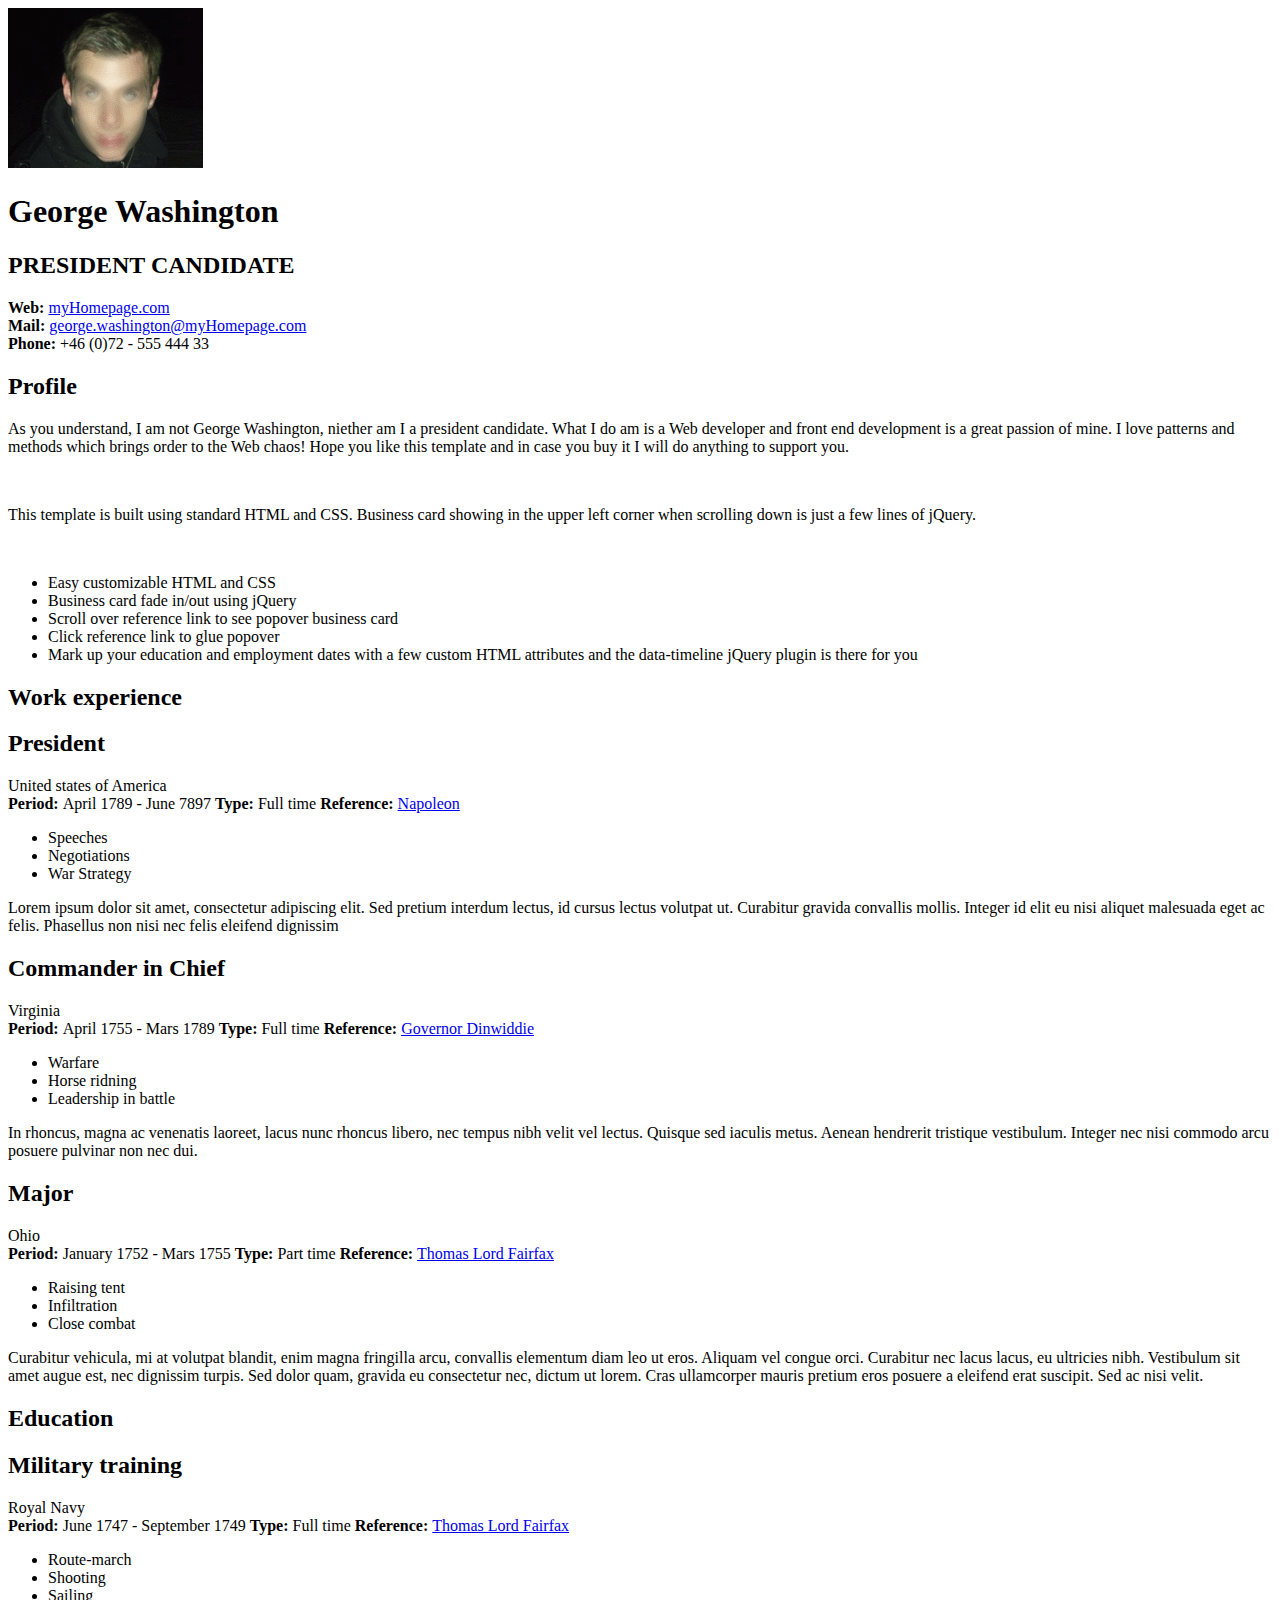
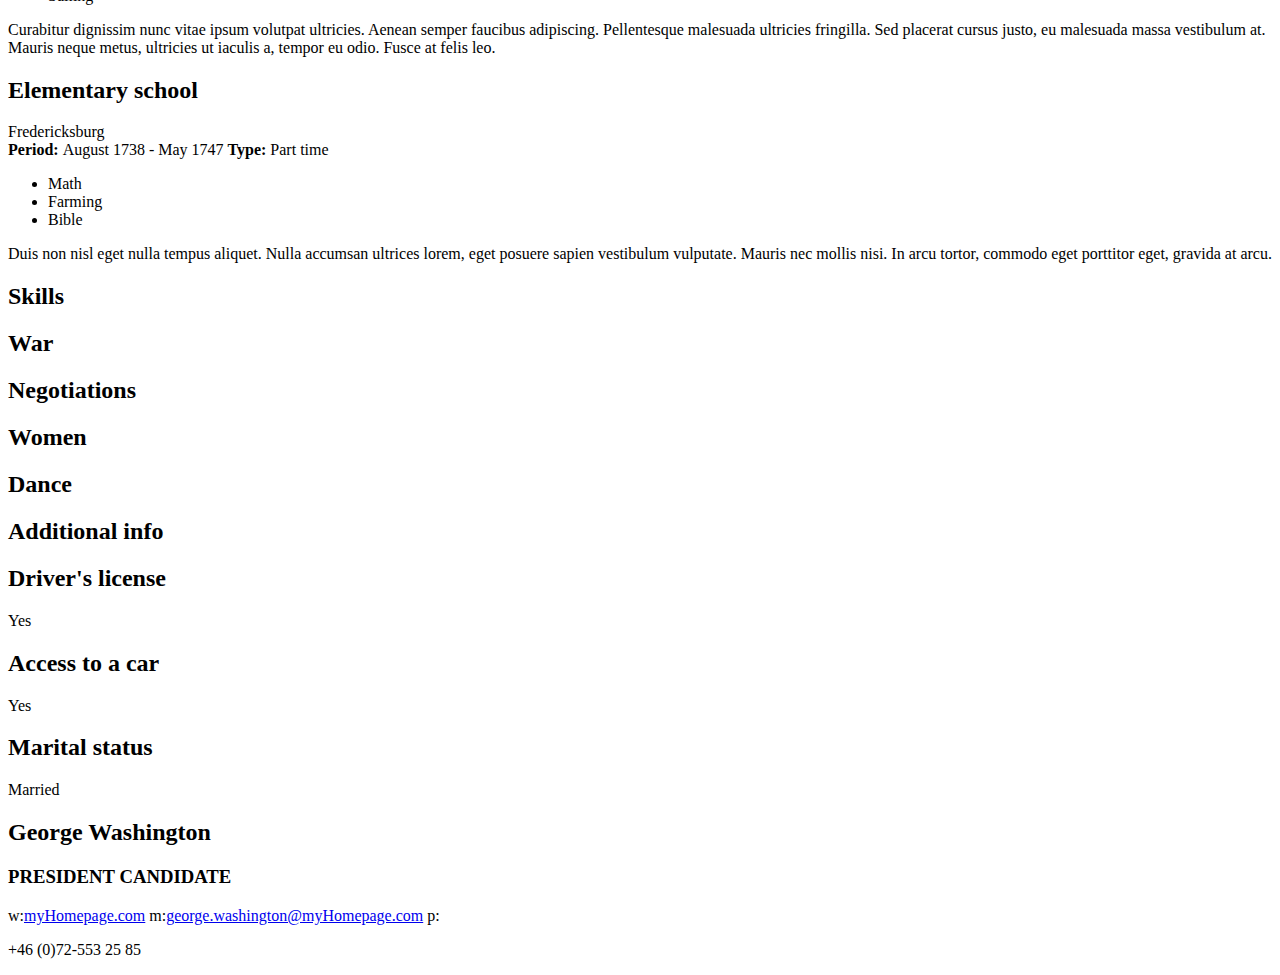
==== index.html @ 6af4f943 "css and html validation changes" ====
﻿<!DOCTYPE html>

<html lang="en" xmlns="http://www.w3.org/1999/xhtml">
<head>
    <!-- Meta Data ===================================================================================-->
	<!-- =============================================================================================-->
    <meta charset="utf-8" />
    <meta name="viewport" content="width=device-width" /> 
	<!-- Stylesheets =================================================================================-->
	<!-- =============================================================================================-->
	<link href="assets/external/tobPlugins/tobtimelineJS/css/style.css" rel="stylesheet" />    
	<link href="assets/css/Styles.css" rel="stylesheet" title="app" />
    <link href="assets/css/print-styles.css" rel="stylesheet" type="text/css" media="print">
    <link href="assets/external/tobPlugins/tobPopoverJS/css/styles.css" rel="stylesheet" />
    <link rel="stylesheet" media="screen" type="text/css" href="assets/external/colorpicker/css/colorpicker.css" />
    <!-- Page title ==================================================================================-->
	<!-- =============================================================================================-->
    <title>George Washington - Curicum Vitale</title>
</head>
<body>

        <!--Container for all content-->
        <div class="container">

            <!--Colored top border-->
            <div class="topBorder appBgColor lightStripes"></div>

            <!--Header-->
            <div class="header clearfix">
                <div class="portraitContainer">
                    <!--Portrait goes here-->
                    <!--Replace portrait.png in assets/img/ with your own image-->
                    <img src="assets/img/portrait.png" alt="Portrait" />
                </div>

                <!--Personal info-->
                <!--Fill in your own personal info-->
                <div class="personalInfoContainer">
                    <div>
<!--Name-->             <h1>George Washington</h1>
<!--Title-->            <h2>PRESIDENT CANDIDATE</h2>
                    </div>
                    <div>
                        <div class="contactItem">
<!--Web page-->			<strong>Web: </strong><a href="#">myHomepage.com</a>
				        </div>
				        <div class="contactItem">
<!--Mail-->				<strong>Mail: </strong><a href="mailto:george.washington@myHomepage.com">george.washington@myHomepage.com</a>
				        </div>
				        <div class="contactItem">
<!--Phone-->			<strong>Phone: </strong><span>+46 (0)72 - 555 444 33</span>
				        </div>
                    </div>
                </div>
            </div>

            <!--Main body-->
            <!--Here goes the rest of the document such as profile, education, employments, skills and additional info-->
            <div class="mainBody">

                <!--Profile section-->
                <div class="section">
                    <div class="sectionHeader appBgColor"><h2>Profile</h2></div>
                    <div class="sectionBody">                        
<!--Intro text-->       <p>As you understand, I am not George Washington, niether am I a president candidate. What I do am is a Web developer and front end development is a great passion of mine. I love patterns and methods which brings order to the Web chaos! Hope you like this template and in case you buy it I will do anything to support you.</p><br />
                        <p>This template is built using standard HTML and CSS. Business card showing in the upper left corner when scrolling down is just a few lines of jQuery. </p><br />
                        <ul>
                            <li>Easy customizable HTML and CSS</li>
                            <li>Business card fade in/out using jQuery</li>
                            <li>Scroll over reference link to see popover business card</li>
                            <li> Click reference link to glue popover</li>
                            <li>Mark up your education and employment dates with a few custom HTML attributes and the data-timeline jQuery plugin is there for you</li>
                        </ul>
                    </div>
                </div>

                <!--Work experience section-->
                <div class="section">
                    <div class="sectionHeader appBgColor"><h2>Work experience</h2></div>
                    <div class="sectionBody">

                        <!--Item for work experience and education-->
                        <!--Add data-timeline attributes if you want to use the data-timeline-->
                        <div class="sectionItem" data-timeline="Work2" data-timeline-start-date="1789;4"  data-timeline-end-date="1797;6">
                            <div class="itemHeader clearfix">
                                <div>
<!--Title-->                        <h2 class="appFontColor">President</h2>
<!--Company/education-->            <span>United states of America</span>
                                </div>
                                <div>
<!--Period-->                       <span><b>Period: </b>April 1789 - June 7897</span>
<!--Type-->                         <span><b>Type: </b>Full time</span>
                                    <!--The id you're giving the <a> tag is the same id you have to referenceif you want to use the popover-plugin in Main.js. Read more in the documentation-->
<!--Reference-->                    <span><b>Reference: </b><a href="#" id="Napoleon">Napoleon</a></span>
                                </div>
                            </div>
                            <div class="itemBody clearfix"> 
                                <!--List of employment/education main point. Just remove the ul and li tags if you don't want this-->                       
<!--Main points-->              <ul>
                                    <li>Speeches</li>
                                    <li>Negotiations</li>
                                    <li>War Strategy</li>
                                </ul>
                                <div>
<!--Job/Education description-->    <p>Lorem ipsum dolor sit amet, consectetur adipiscing elit. Sed pretium interdum lectus, id cursus lectus volutpat ut. Curabitur gravida convallis mollis. Integer id elit eu nisi aliquet malesuada eget ac felis. Phasellus non nisi nec felis eleifend dignissim</p>                        
                                </div>
                            </div>
                        </div>

                        <!--Another work experience item, just append more like this to fullfill your resumé-->
                        <div class="sectionItem"  data-timeline="Work1" data-timeline-start-date="1755;4" data-timeline-end-date="1789;3">
                            <div class="itemHeader clearfix">
                                <div>
                                    <h2 class="appFontColor">Commander in Chief</h2>
                                    <span>Virginia</span>
                                </div>
                                <div>
                                    <span><b>Period: </b>April 1755 - Mars 1789</span>
                                    <span><b>Type: </b>Full time</span>
                                    <span><b>Reference: </b><a href="#" id="Governor_Dinwiddie">Governor Dinwiddie</a></span>                                                      
                                </div>
                            </div>
                            <div class="itemBody clearfix">                        
                                <ul>
                                    <li>Warfare</li>
                                    <li>Horse ridning</li>
                                    <li>Leadership in battle</li>
                                </ul>
                                <div>
                                    <p>In rhoncus, magna ac venenatis laoreet, lacus nunc rhoncus libero, nec tempus nibh velit vel lectus. Quisque sed iaculis metus. Aenean hendrerit tristique vestibulum. Integer nec nisi commodo arcu posuere pulvinar non nec dui.</p>                        
                                </div>
                            </div>
                        </div>
                        <div class="sectionItem"  data-timeline="Commander-in-chief" data-timeline-start-date="1752;1" data-timeline-end-date="1755;3">
                            <div class="itemHeader clearfix">
                                <div>
                                    <h2 class="appFontColor">Major</h2>
                                    <span>Ohio</span>
                                </div>
                                <div class="clearfix">
                                    <span><b>Period: </b>January 1752 - Mars 1755</span>
                                    <span><b>Type: </b>Part time</span>
                                    <span><b>Reference: </b><a href="#" id="lord_fairfax">Thomas Lord Fairfax</a></span>
                                </div>
                            </div>
                            <div class="itemBody clearfix">                        
                                <ul>
                                    <li>Raising tent</li>
                                    <li>Infiltration</li>
                                    <li>Close combat</li>
                                </ul>
                                <div>
                                    <p>Curabitur vehicula, mi at volutpat blandit, enim magna fringilla arcu, convallis elementum diam leo ut eros. Aliquam vel congue orci. Curabitur nec lacus lacus, eu ultricies nibh. Vestibulum sit amet augue est, nec dignissim turpis. Sed dolor quam, gravida eu consectetur nec, dictum ut lorem. Cras ullamcorper mauris pretium eros posuere a eleifend erat suscipit. Sed ac nisi velit.</p>                        
                                </div>
                            </div>
                        </div>
                    </div>
                </div>

                <!--Education section-->
                <!--These items is just the same as the ones under work experience section-->
                <div class="section">
                    <div class="sectionHeader appBgColor"><h2>Education</h2></div>
                    <div class="sectionBody">
                        <div class="sectionItem"  data-timeline="Education2" data-timeline-start-date="1747;6" data-timeline-end-date="1749;9">
                            <div class="itemHeader clearfix">
                                <div>
                                    <h2 class="appFontColor">Military training</h2>
                                    <span>Royal Navy</span>
                                </div>
                                <div>
                                    <span><b>Period: </b>June 1747 - September 1749</span>
                                    <span><b>Type: </b>Full time</span>
                                    <span><b>Reference: </b><a href="#" id="lord_fairfax2">Thomas Lord Fairfax</a></span>
                                </div>
                            </div>
                            <div class="itemBody clearfix">                        
                                <ul>
                                    <li>Route-march</li>
                                    <li>Shooting</li>
                                    <li>Sailing</li>
                                </ul>
                                <div>
                                    <p>Curabitur dignissim nunc vitae ipsum volutpat ultricies. Aenean semper faucibus adipiscing. Pellentesque malesuada ultricies fringilla. Sed placerat cursus justo, eu malesuada massa vestibulum at. Mauris neque metus, ultricies ut iaculis a, tempor eu odio. Fusce at felis leo.</p>                        
                                </div>
                            </div>
                        </div>
                        <div class="sectionItem" data-timeline="Education1" data-timeline-start-date="1738;8" data-timeline-end-date="1747;5">
                            <div class="itemHeader clearfix">
                                <div>
                                    <h2 class="appFontColor">Elementary school</h2>
                                    <span>Fredericksburg</span>
                                </div>
                                <div>
                                    <span><b>Period: </b>August 1738 - May 1747</span>
                                    <span><b>Type: </b>Part time</span>
                                
                                </div>
                            </div>
                            <div class="itemBody clearfix">                        
                                <ul>
                                    <li>Math</li>
                                    <li>Farming</li>
                                    <li>Bible</li>
                                </ul>
                                <div>
                                    <p>Duis non nisl eget nulla tempus aliquet. Nulla accumsan ultrices lorem, eget posuere sapien vestibulum vulputate. Mauris nec mollis nisi. In arcu tortor, commodo eget porttitor eget, gravida at arcu.</p>                        
                                </div>
                            </div>
                        </div>
                    </div>
                </div>

                <!--Skills section-->
                <div class="section">
                    <div class="sectionHeader appBgColor"><h2>Skills</h2></div>
                    <div class="sectionBody">

                        <!--A skill. Just add additional div tags with class=skill of your own choise.-->
                        <!--Replace the class of the innermost div tag with a class mathing your own skill. Steps of 10 are available for the skill class-->
                        <div class="skill">
<!--Skill-->                <h2>War</h2>
<!--Rating-->               <div class="skillRatingBox"><div class="skillLevel10 appBgColor"></div></div>
                        </div>                    
                        <div class="skill">
                            <h2>Negotiations</h2>
                            <div class="skillRatingBox"><div class="skillLevel40 appBgColor"></div></div>
                        </div>
                        <div class="skill">
                            <h2>Women</h2>                    
                            <div class="skillRatingBox"><div class="skillLevel100 appBgColor"></div></div>
                        </div>            
                        <div class="skill">
                            <h2>Dance</h2>        
                            <div class="skillRatingBox"><div class="skillLevel80 appBgColor"></div></div>
                        </div>
                    
                    </div>
                </div>

                <!--Additional info section-->
                <div class="section">
                    <div class="sectionHeader appBgColor"><h2>Additional info</h2></div>
                    <div class="sectionBody">
                        <!--Just add whatever you feel the world should know-->
                        <div class="addInfo">
<!--Info / Question-->      <h2>Driver's license</h2>
<!--Answear-->              <div class="addAnswear appBgColor">Yes</div>
                        </div>
                        <div class="addInfo">
                            <h2>Access to a car</h2>
                            <div class="addAnswear appBgColor">Yes</div>
                        </div>
                        <div class="addInfo">
                            <h2>Marital status</h2>
                            <div class="addAnswear appBgColor">Married</div>
                        </div>
                    </div>
                </div>
                <div class="section"></div>
            </div>
        </div>
        
                        <!--The business card. Add the same info here as in the header -->
                        <!--This is optional, but if you remove it, also remove it in Main.js. See documentation for further info-->
                        <div class=" no-print">
                            <div class="businessCard appBorderColor no-print" id="businessCard">
<!--Name-->     		        <h2>George Washington</h2>
<!--Title-->    		        <h3>PRESIDENT CANDIDATE</h3>
                		        <div class="delimiter"></div>
<!--Web page-->                 <span>w:<a href="#">myHomepage.com</a></span>
<!--Mail-->                    	<span>m:<a href="mailto:george.washington@myHomepage.com">george.washington@myHomepage.com</a></span>
<!--Phone-->			        <span>p:</span><p>+46 (0)72-553 25 85</p>
					        </div>
                        </div>
				
		                <!--Markup for the data-timeline. If you change this, them data-timeline plugin might stop working-->
                        <!--This is optional, but if you remove it, also remove it in Main.js. See documentation for further info-->
				        <div class="timeline"><div class="startStop"><div class="line"></div><div class="timeMarker appBgColor"></div></div></div>

                        <div class="colorPicker" title="Change application color"></div>
				
    
        <!-- Scripts ========================================================================================-->
        <script src="assets/external/jQuery/js/jquery-1.8.2.min.js" type="text/javascript"></script>
        <script src="assets/external/tobPlugins/tobtimelineJS/js/tobtimelineJS.js" type="text/javascript"></script>
        <script src="assets/external/tobPlugins/tobPopoverJS/js/tobPopoverJS.js" type="text/javascript"></script>
        <script src="assets/external/colorpicker/js/colorpicker.js" type="text/javascript"></script>
        <script src="assets/js/main.js" type="text/javascript"></script>
    </body>
</html>
---- assets/css/print-styles.css ----
/* Core & reset
======================================================*/
body{
    background-color: #222;
    font-family: Calibri;
    color: #333;
    letter-spacing: 2px;
    padding-top: 0px;
}

ul {
    margin: 0;
    padding: 0 0 0 20px;
}

h1, h2 {
    margin: 0;
    padding: 0;
}

h1 {
    font-size: 34px;
}

h2 {
    font-size: 22px;
}

p {
    text-align: justify;
    margin: 0;
}

a {
  color: #0088cc;
  text-decoration: none;

}
a:hover {
  color: #005580;
  text-decoration: underline;
}

.appBgColor {
    background-color: #0099CC;
}

.appFontColor {
    color: #0099CC;
}

.clearfix:after {
    content: "";
    display: table;
    clear: both;
}

.container {
    margin-left: auto;
    margin-right: auto;
    width: 780px;
}

.topBorder {
    display: none;
}

/* Application specific
======================================================*/

/* Top section. Header, personal info
======================================================*/
.header {
    background-color: #f1f1f1;
    padding: 20px;
}

.portraitContainer {
    float: left;
    border: 0px solid red;
    padding: 10px;
    background-color: #fcfcfc;
    border: 1px solid #e1e1e1;
}

    .portraitContainer img {
        display: block;
    }

.personalInfoContainer {
    float: left;
    border: 0px solid red;
    width: 580px;
    margin-left: 30px;
}

    .personalInfoContainer > div:nth-child(1) {
        border-bottom: none;
    }

    .personalInfoContainer > div:nth-child(2) {
        float: right;
        margin-top: 13px;
    }

.contactItem {
    padding: 4px;
}

/* Main body
======================================================*/

.mainBody {
    background-image: url('../img/shadow.png');
    background-repeat: repeat-x;
    width: 100%;
    background-color: #ffffff;
    border-top: none;
}

.section {
    padding: 20px 40px 0px 40px;
}

.sectionHeader {
	width: 100%;
	position: relative;
	left: 0px;
	background-image: URL('../img/headerEdge.png');
	background-repeat: no-repeat;
	padding: 0px 0px 0px 10px;
    border-bottom-right-radius: 0px;
    border-bottom: 1px solid #e1e1e1;
}

    .sectionHeader h2 {
        color: #ffffff;
        line-height: 40px;
    }

.sectionBody {
    width: 100%;
    margin-top: 20px;    
}

.sectionItem {
    margin: 40px 0px 0px 0px;
}

/* Item header, top info */
.itemHeader {
    width: 100%;    
}

    .itemHeader > div {
        padding: 0px 20px 0px 20px;
    }

    .itemHeader > div:nth-child(1) {
        float: left;
    }

    .itemHeader > div:nth-child(2) {
        padding: 10px;
        float: right;
    }

        .itemHeader > div:nth-child(2) span {
            display: block;
        }

/* Item body, content */
.itemBody {
    padding: 10px 20px 10px 20px;
}

    .itemBody div {
        display: block;
        float: right;
        max-width: 500px;
    }

    .itemBody ul {
        float: left;
        display: block;
    }

    .itemBody p {
        display: block;
        margin-left: 15px;
    }
---- assets/external/tobPlugins/tobPopoverJS/css/styles.css ----
.tobPopover {
    background-color: #f1f1f1;
    border-width: 1px;
    border-top-width: 6px;
    border-style: solid;
    position: absolute;
    display: none;
    margin-left: 10px;
    padding: 10px;
    width: 250px;
}

.tobPopover h2{
	font-size: 20px;
	margin: 5px 0px 0px 5px;
	line-height: 18px;
    display: block;
}

.tobPopover h3{
	font-size: 12px;
	margin: 4px 0px 0px 5px;
	display: block;
	line-height: 10px;
    display: inline-block;
}

.tobPopover span{
	font-size: 14px;
	margin-left: 5px;
	line-height: 20px;
    display: block;
    clear: left;
}

    .tobPopover span p {
        font-size: 14px;
	    margin-left: 5px;
        clear: none;
        display: inline;
    }

.tobPopover a{
	font-size: 14px;
	margin-left: 5px;
}

.tobPopover .delimiter{
	width: 100%;
	border-bottom: 1px solid #ffffff;
	border-top: 1px solid #e1e1e1;
	margin: 10px 0px 10px 0px
}
    .tobPopover .arrow {
        width: 0; 
	    height: 0; 
	    border-top: 10px solid transparent;
	    border-bottom: 10px solid transparent;	
	    border-right-width: 10px;
        border-right-style: solid;
        position: absolute;
        top: 50%;
        right: 100%;
        margin-top: -10px;
    }
---- assets/external/colorpicker/css/colorpicker.css ----
.colorpicker {
	width: 356px;
	height: 176px;
	overflow: hidden;
	position: absolute;
	background: url(../images/colorpicker_background.png);
	font-family: Arial, Helvetica, sans-serif;
	display: none;
}
.colorpicker_color {
	width: 150px;
	height: 150px;
	left: 14px;
	top: 13px;
	position: absolute;
	background: #f00;
	overflow: hidden;
	cursor: crosshair;
}
.colorpicker_color div {
	position: absolute;
	top: 0;
	left: 0;
	width: 150px;
	height: 150px;
	background: url(../images/colorpicker_overlay.png);
}
.colorpicker_color div div {
	position: absolute;
	top: 0;
	left: 0;
	width: 11px;
	height: 11px;
	overflow: hidden;
	background: url(../images/colorpicker_select.gif);
	margin: -5px 0 0 -5px;
}
.colorpicker_hue {
	position: absolute;
	top: 13px;
	left: 171px;
	width: 35px;
	height: 150px;
	cursor: n-resize;
}
.colorpicker_hue div {
	position: absolute;
	width: 35px;
	height: 9px;
	overflow: hidden;
	background: url(../images/colorpicker_indic.gif) left top;
	margin: -4px 0 0 0;
	left: 0px;
}
.colorpicker_new_color {
	position: absolute;
	width: 60px;
	height: 30px;
	left: 213px;
	top: 13px;
	background: #f00;
}
.colorpicker_current_color {
	position: absolute;
	width: 60px;
	height: 30px;
	left: 283px;
	top: 13px;
	background: #f00;
}
.colorpicker input {
	background-color: transparent;
	border: 1px solid transparent;
	position: absolute;
	font-size: 10px;
	font-family: Arial, Helvetica, sans-serif;
	color: #898989;
	top: 4px;
	right: 11px;
	text-align: right;
	margin: 0;
	padding: 0;
	height: 11px;
}
.colorpicker_hex {
	position: absolute;
	width: 72px;
	height: 22px;
	background: url(../images/colorpicker_hex.png) top;
	left: 212px;
	top: 142px;
}
.colorpicker_hex input {
	right: 6px;
}
.colorpicker_field {
	height: 22px;
	width: 62px;
	background-position: top;
	position: absolute;
}
.colorpicker_field span {
	position: absolute;
	width: 12px;
	height: 22px;
	overflow: hidden;
	top: 0;
	right: 0;
	cursor: n-resize;
}
.colorpicker_rgb_r {
	background-image: url(../images/colorpicker_rgb_r.png);
	top: 52px;
	left: 212px;
}
.colorpicker_rgb_g {
	background-image: url(../images/colorpicker_rgb_g.png);
	top: 82px;
	left: 212px;
}
.colorpicker_rgb_b {
	background-image: url(../images/colorpicker_rgb_b.png);
	top: 112px;
	left: 212px;
}
.colorpicker_hsb_h {
	background-image: url(../images/colorpicker_hsb_h.png);
	top: 52px;
	left: 282px;
}
.colorpicker_hsb_s {
	background-image: url(../images/colorpicker_hsb_s.png);
	top: 82px;
	left: 282px;
}
.colorpicker_hsb_b {
	background-image: url(../images/colorpicker_hsb_b.png);
	top: 112px;
	left: 282px;
}
.colorpicker_submit {
	position: absolute;
	width: 22px;
	height: 22px;
	background: url(../images/colorpicker_submit.png) top;
	left: 322px;
	top: 142px;
	overflow: hidden;
}
.colorpicker_focus {
	background-position: center;
}
.colorpicker_hex.colorpicker_focus {
	background-position: bottom;
}
.colorpicker_submit.colorpicker_focus {
	background-position: bottom;
}
.colorpicker_slider {
	background-position: bottom;
}
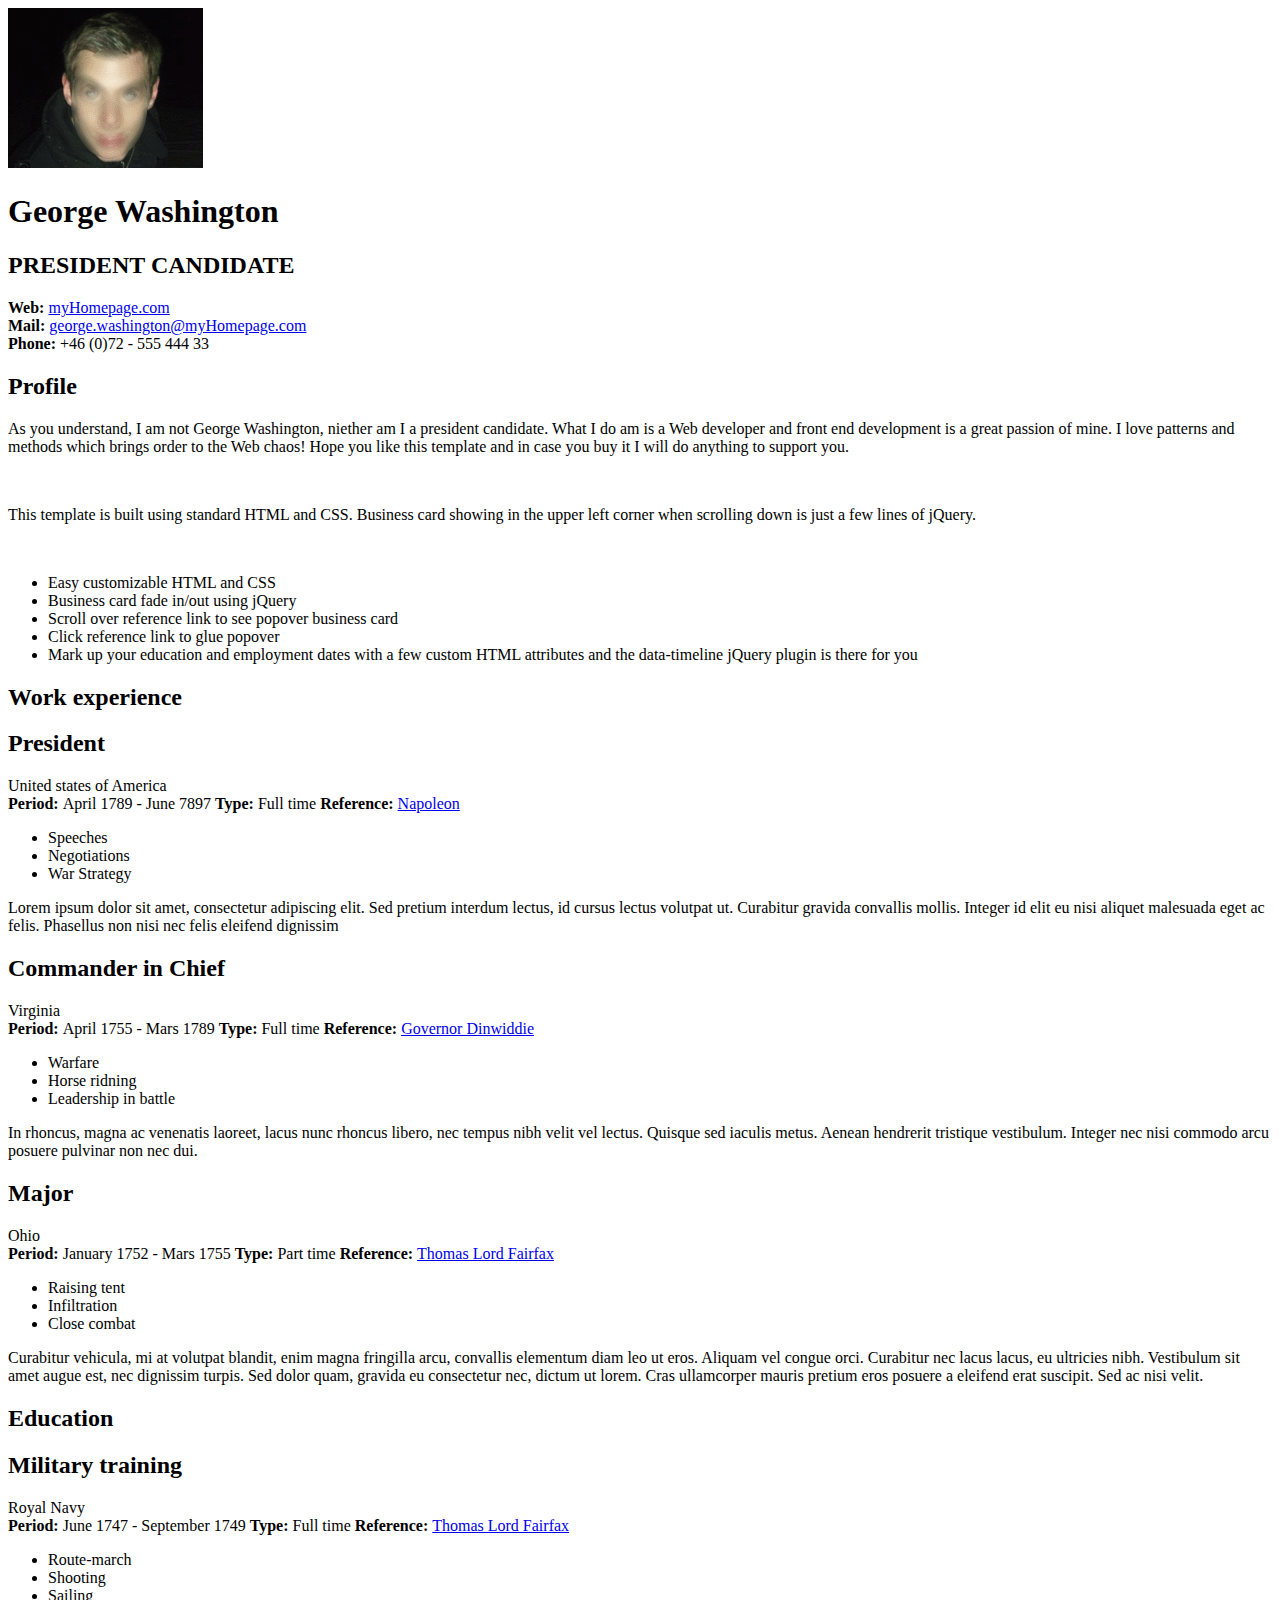
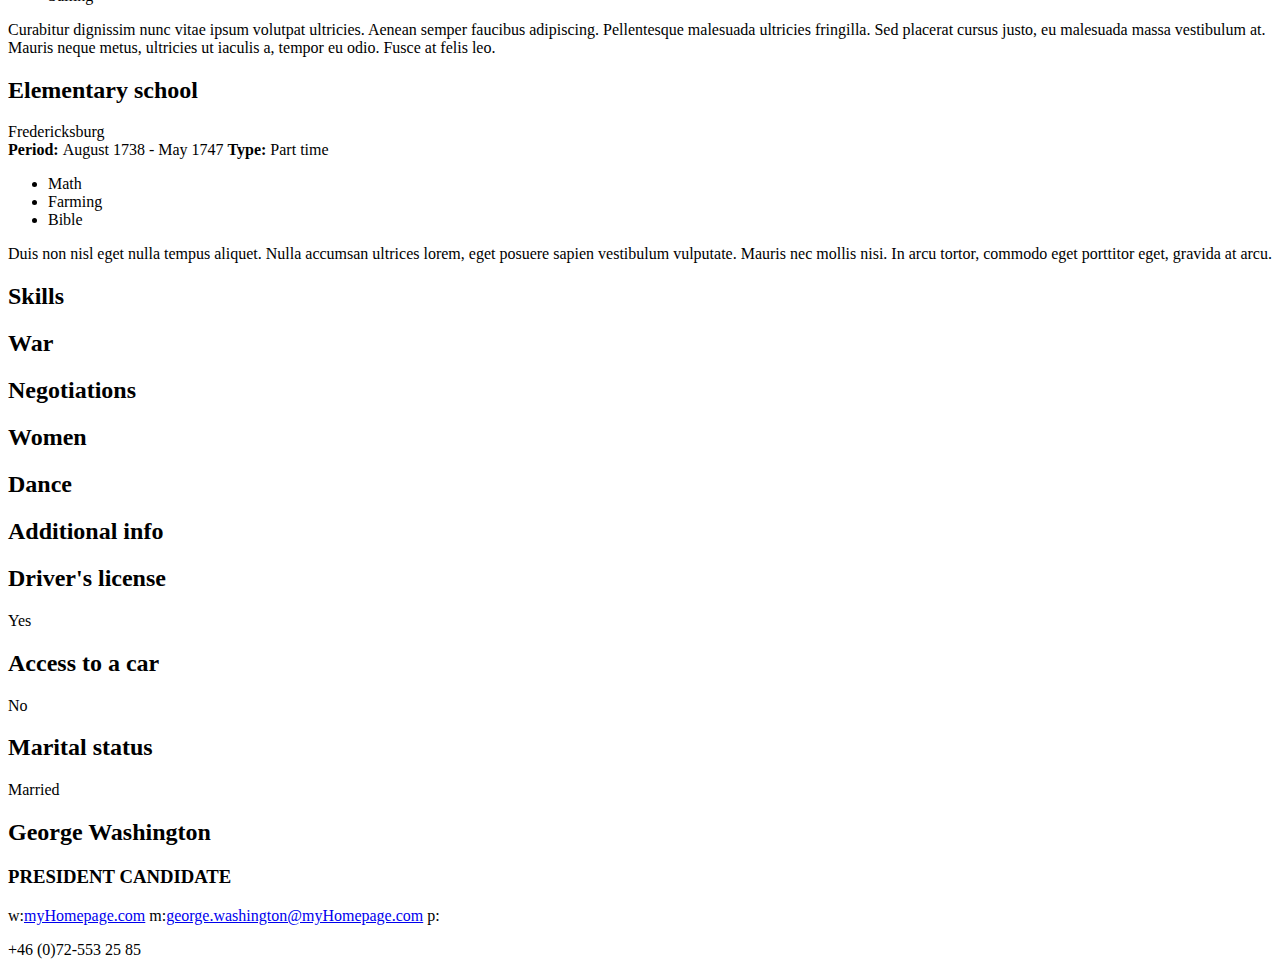
==== commit c20b629c: "minor changes" ====
--- a/index.html
+++ b/index.html
@@ -249,7 +249,7 @@
                         </div>
                         <div class="addInfo">
                             <h2>Access to a car</h2>
-                            <div class="addAnswear appBgColor">Yes</div>
+                            <div class="addAnswear appBgColor">No</div>
                         </div>
                         <div class="addInfo">
                             <h2>Marital status</h2>
@@ -277,7 +277,9 @@
 		                <!--Markup for the data-timeline. If you change this, them data-timeline plugin might stop working-->
                         <!--This is optional, but if you remove it, also remove it in Main.js. See documentation for further info-->
 				        <div class="timeline"><div class="startStop"><div class="line"></div><div class="timeMarker appBgColor"></div></div></div>
-
+                        
+                        <!--This should not be here in production envoirement-->
+                        <!--This is for test purpose to allow you to change application color in the browser-->
                         <div class="colorPicker" title="Change application color"></div>
 				
     
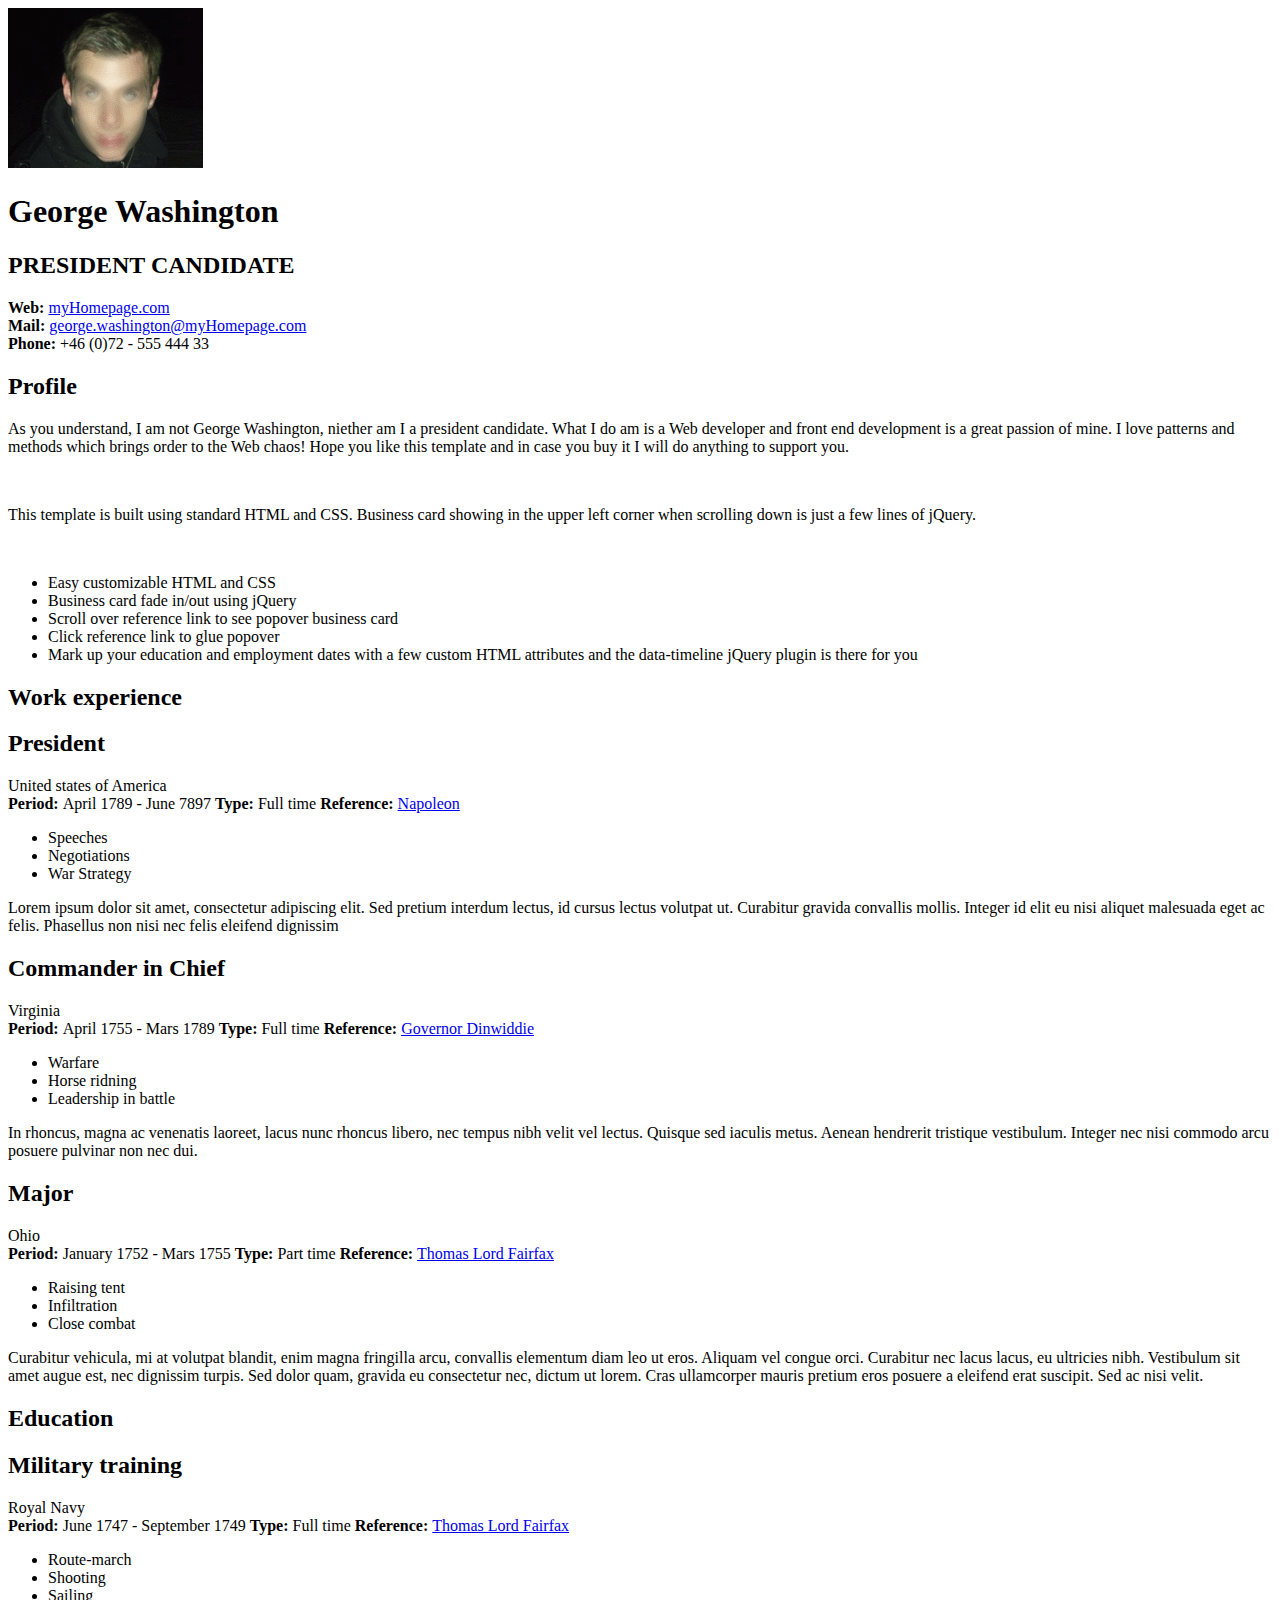
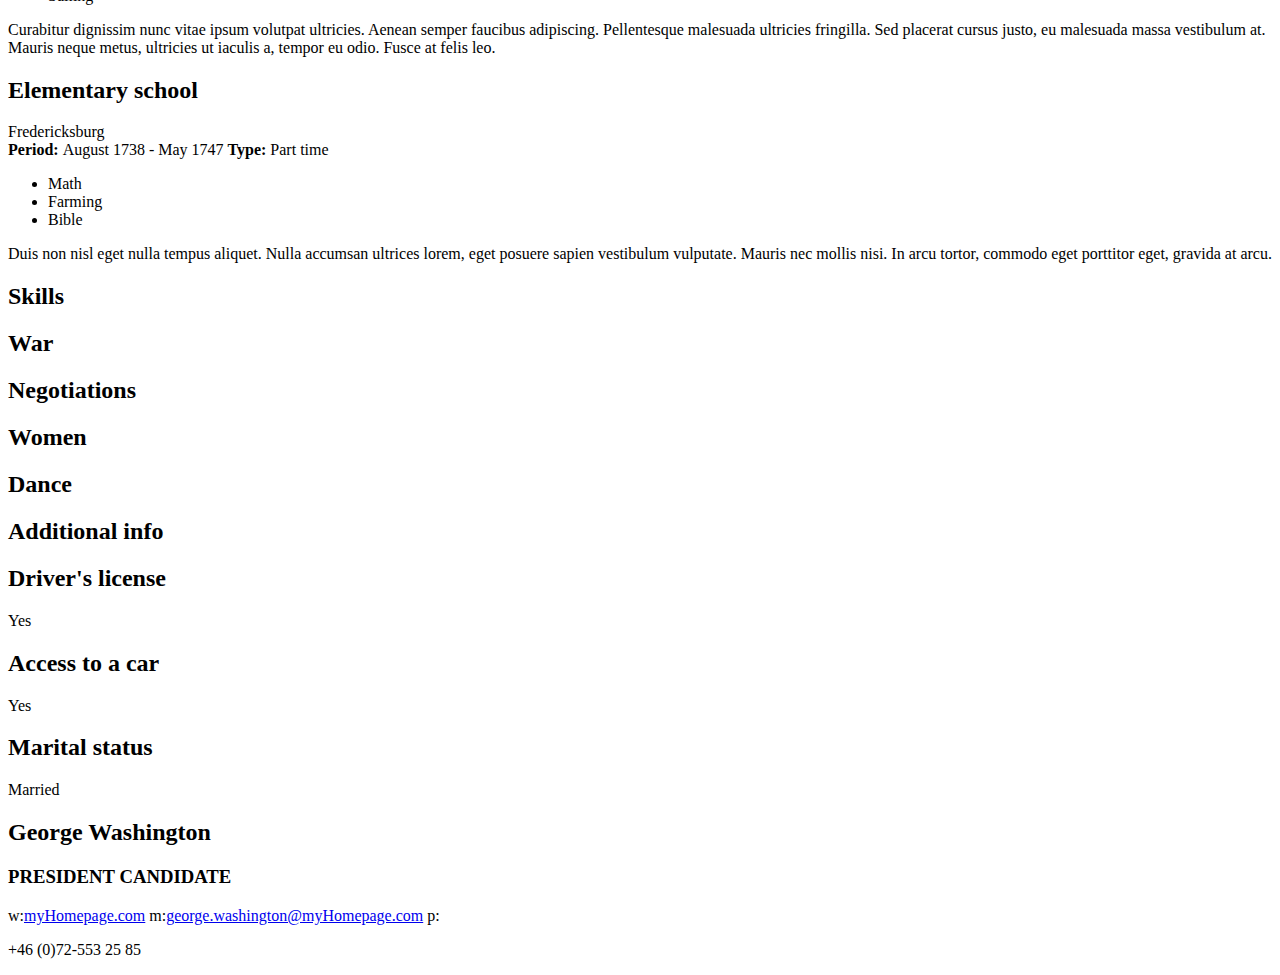
==== commit 237fd208: "commit" ====
--- a/index.html
+++ b/index.html
@@ -83,11 +83,11 @@
                         <!--Add data-timeline attributes if you want to use the data-timeline-->
                         <div class="sectionItem" data-timeline="Work2" data-timeline-start-date="1789;4"  data-timeline-end-date="1797;6">
                             <div class="itemHeader clearfix">
-                                <div>
+                                <div class="itemTitle">
 <!--Title-->                        <h2 class="appFontColor">President</h2>
 <!--Company/education-->            <span>United states of America</span>
                                 </div>
-                                <div>
+                                <div class="itemInfo">
 <!--Period-->                       <span><b>Period: </b>April 1789 - June 7897</span>
 <!--Type-->                         <span><b>Type: </b>Full time</span>
                                     <!--The id you're giving the <a> tag is the same id you have to referenceif you want to use the popover-plugin in Main.js. Read more in the documentation-->
@@ -110,11 +110,11 @@
                         <!--Another work experience item, just append more like this to fullfill your resumé-->
                         <div class="sectionItem"  data-timeline="Work1" data-timeline-start-date="1755;4" data-timeline-end-date="1789;3">
                             <div class="itemHeader clearfix">
-                                <div>
+                                <div class="itemTitle">
                                     <h2 class="appFontColor">Commander in Chief</h2>
                                     <span>Virginia</span>
                                 </div>
-                                <div>
+                                <div class="itemInfo">
                                     <span><b>Period: </b>April 1755 - Mars 1789</span>
                                     <span><b>Type: </b>Full time</span>
                                     <span><b>Reference: </b><a href="#" id="Governor_Dinwiddie">Governor Dinwiddie</a></span>                                                      
@@ -133,11 +133,11 @@
                         </div>
                         <div class="sectionItem"  data-timeline="Commander-in-chief" data-timeline-start-date="1752;1" data-timeline-end-date="1755;3">
                             <div class="itemHeader clearfix">
-                                <div>
+                                <div class="itemTitle">
                                     <h2 class="appFontColor">Major</h2>
                                     <span>Ohio</span>
                                 </div>
-                                <div class="clearfix">
+                                <div class="itemInfo">
                                     <span><b>Period: </b>January 1752 - Mars 1755</span>
                                     <span><b>Type: </b>Part time</span>
                                     <span><b>Reference: </b><a href="#" id="lord_fairfax">Thomas Lord Fairfax</a></span>
@@ -164,11 +164,11 @@
                     <div class="sectionBody">
                         <div class="sectionItem"  data-timeline="Education2" data-timeline-start-date="1747;6" data-timeline-end-date="1749;9">
                             <div class="itemHeader clearfix">
-                                <div>
+                                <div class="itemTitle">
                                     <h2 class="appFontColor">Military training</h2>
                                     <span>Royal Navy</span>
                                 </div>
-                                <div>
+                                <div class="itemInfo">
                                     <span><b>Period: </b>June 1747 - September 1749</span>
                                     <span><b>Type: </b>Full time</span>
                                     <span><b>Reference: </b><a href="#" id="lord_fairfax2">Thomas Lord Fairfax</a></span>
@@ -187,11 +187,11 @@
                         </div>
                         <div class="sectionItem" data-timeline="Education1" data-timeline-start-date="1738;8" data-timeline-end-date="1747;5">
                             <div class="itemHeader clearfix">
-                                <div>
+                                <div class="itemTitle">
                                     <h2 class="appFontColor">Elementary school</h2>
                                     <span>Fredericksburg</span>
                                 </div>
-                                <div>
+                                <div class="itemInfo">
                                     <span><b>Period: </b>August 1738 - May 1747</span>
                                     <span><b>Type: </b>Part time</span>
                                 
@@ -249,7 +249,7 @@
                         </div>
                         <div class="addInfo">
                             <h2>Access to a car</h2>
-                            <div class="addAnswear appBgColor">No</div>
+                            <div class="addAnswear appBgColor">Yes</div>
                         </div>
                         <div class="addInfo">
                             <h2>Marital status</h2>
@@ -277,9 +277,7 @@
 		                <!--Markup for the data-timeline. If you change this, them data-timeline plugin might stop working-->
                         <!--This is optional, but if you remove it, also remove it in Main.js. See documentation for further info-->
 				        <div class="timeline"><div class="startStop"><div class="line"></div><div class="timeMarker appBgColor"></div></div></div>
-                        
-                        <!--This should not be here in production envoirement-->
-                        <!--This is for test purpose to allow you to change application color in the browser-->
+
                         <div class="colorPicker" title="Change application color"></div>
 				
     
--- a/assets/external/tobPlugins/tobPopoverJS/css/styles.css
+++ b/assets/external/tobPlugins/tobPopoverJS/css/styles.css
@@ -46,7 +46,6 @@
 }
 
 .tobPopover .delimiter{
-	width: 100%;
 	border-bottom: 1px solid #ffffff;
 	border-top: 1px solid #e1e1e1;
 	margin: 10px 0px 10px 0px
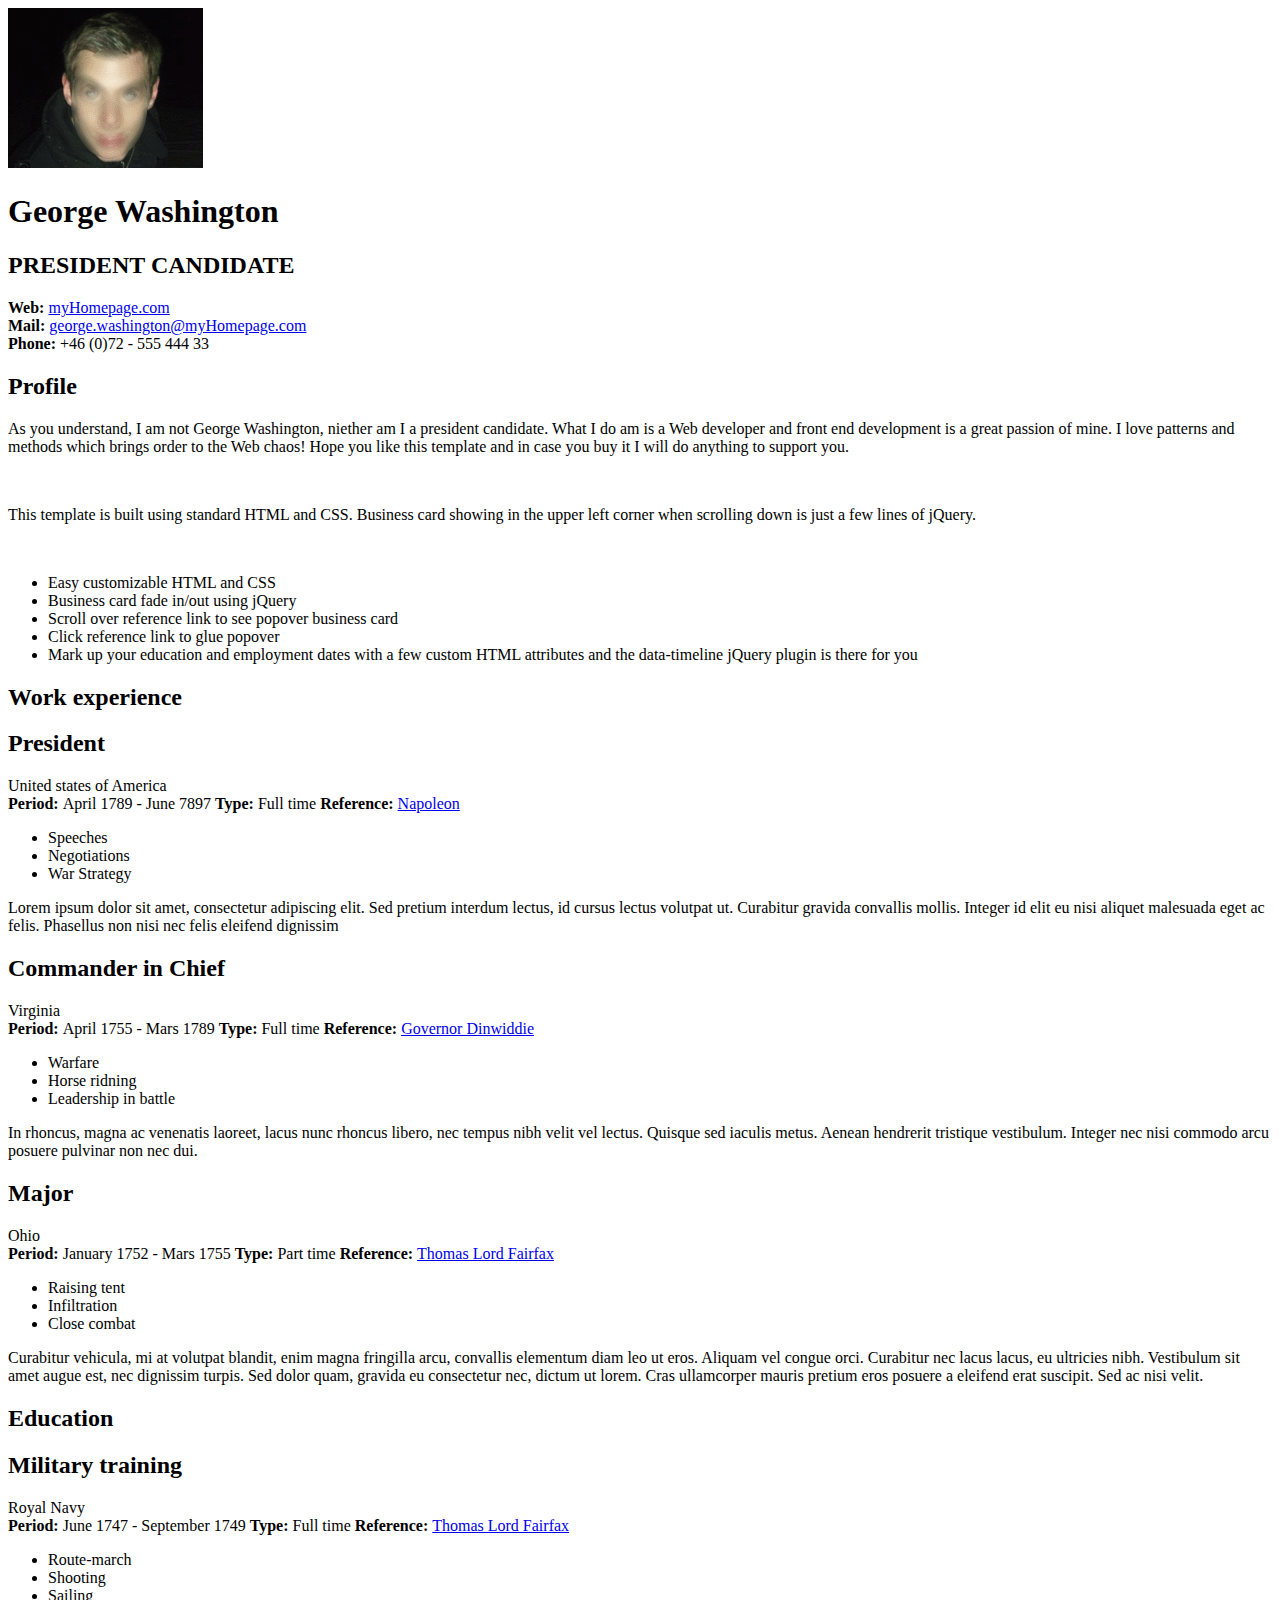
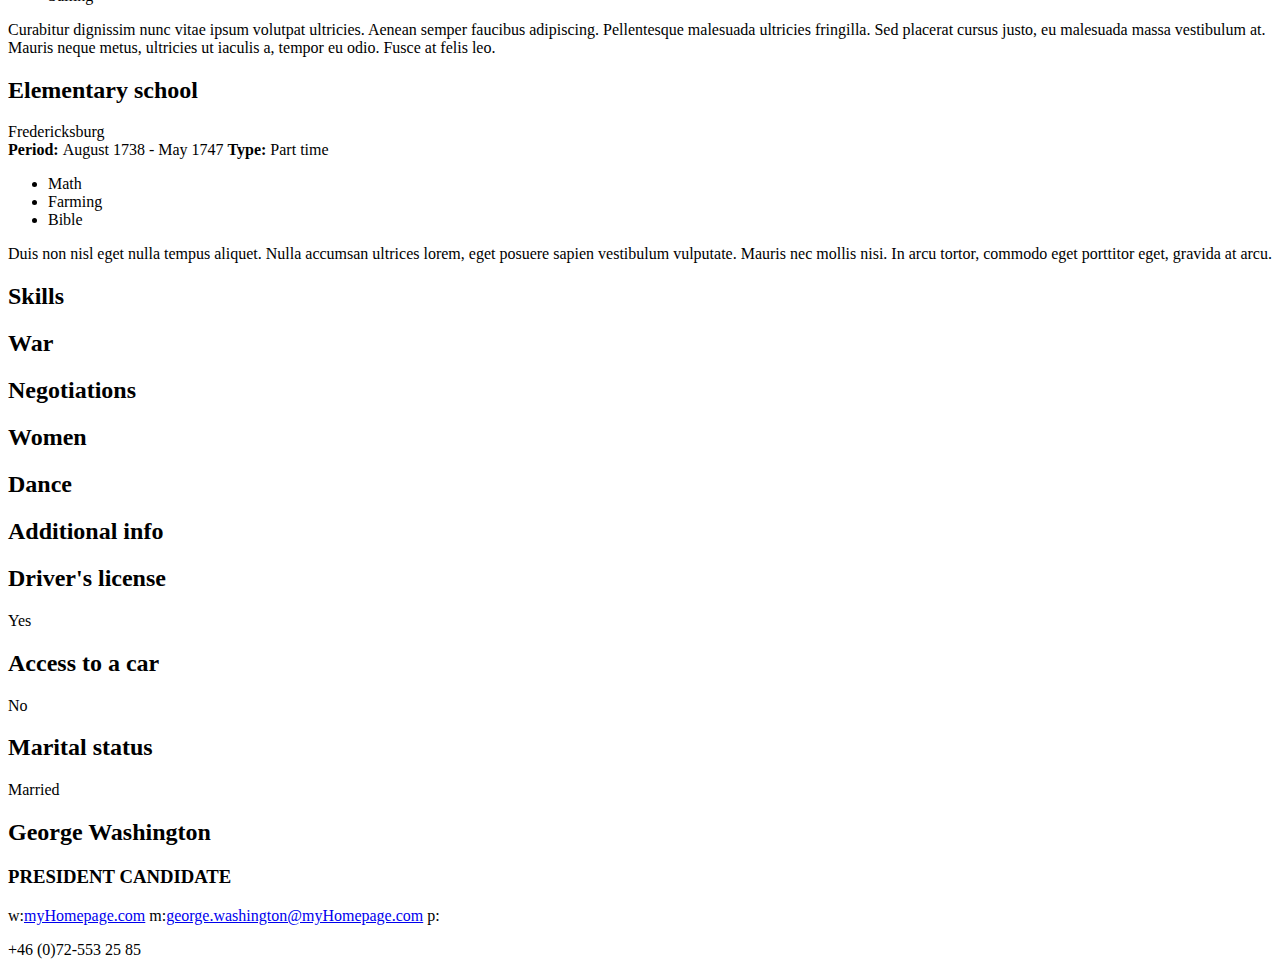
==== commit 2abb0e10: "Merge branch 'develop' of github.com:mchound/TobCV into develop" ====
--- a/index.html
+++ b/index.html
@@ -249,7 +249,7 @@
                         </div>
                         <div class="addInfo">
                             <h2>Access to a car</h2>
-                            <div class="addAnswear appBgColor">Yes</div>
+                            <div class="addAnswear appBgColor">No</div>
                         </div>
                         <div class="addInfo">
                             <h2>Marital status</h2>
@@ -277,7 +277,9 @@
 		                <!--Markup for the data-timeline. If you change this, them data-timeline plugin might stop working-->
                         <!--This is optional, but if you remove it, also remove it in Main.js. See documentation for further info-->
 				        <div class="timeline"><div class="startStop"><div class="line"></div><div class="timeMarker appBgColor"></div></div></div>
-
+                        
+                        <!--This should not be here in production envoirement-->
+                        <!--This is for test purpose to allow you to change application color in the browser-->
                         <div class="colorPicker" title="Change application color"></div>
 				
     
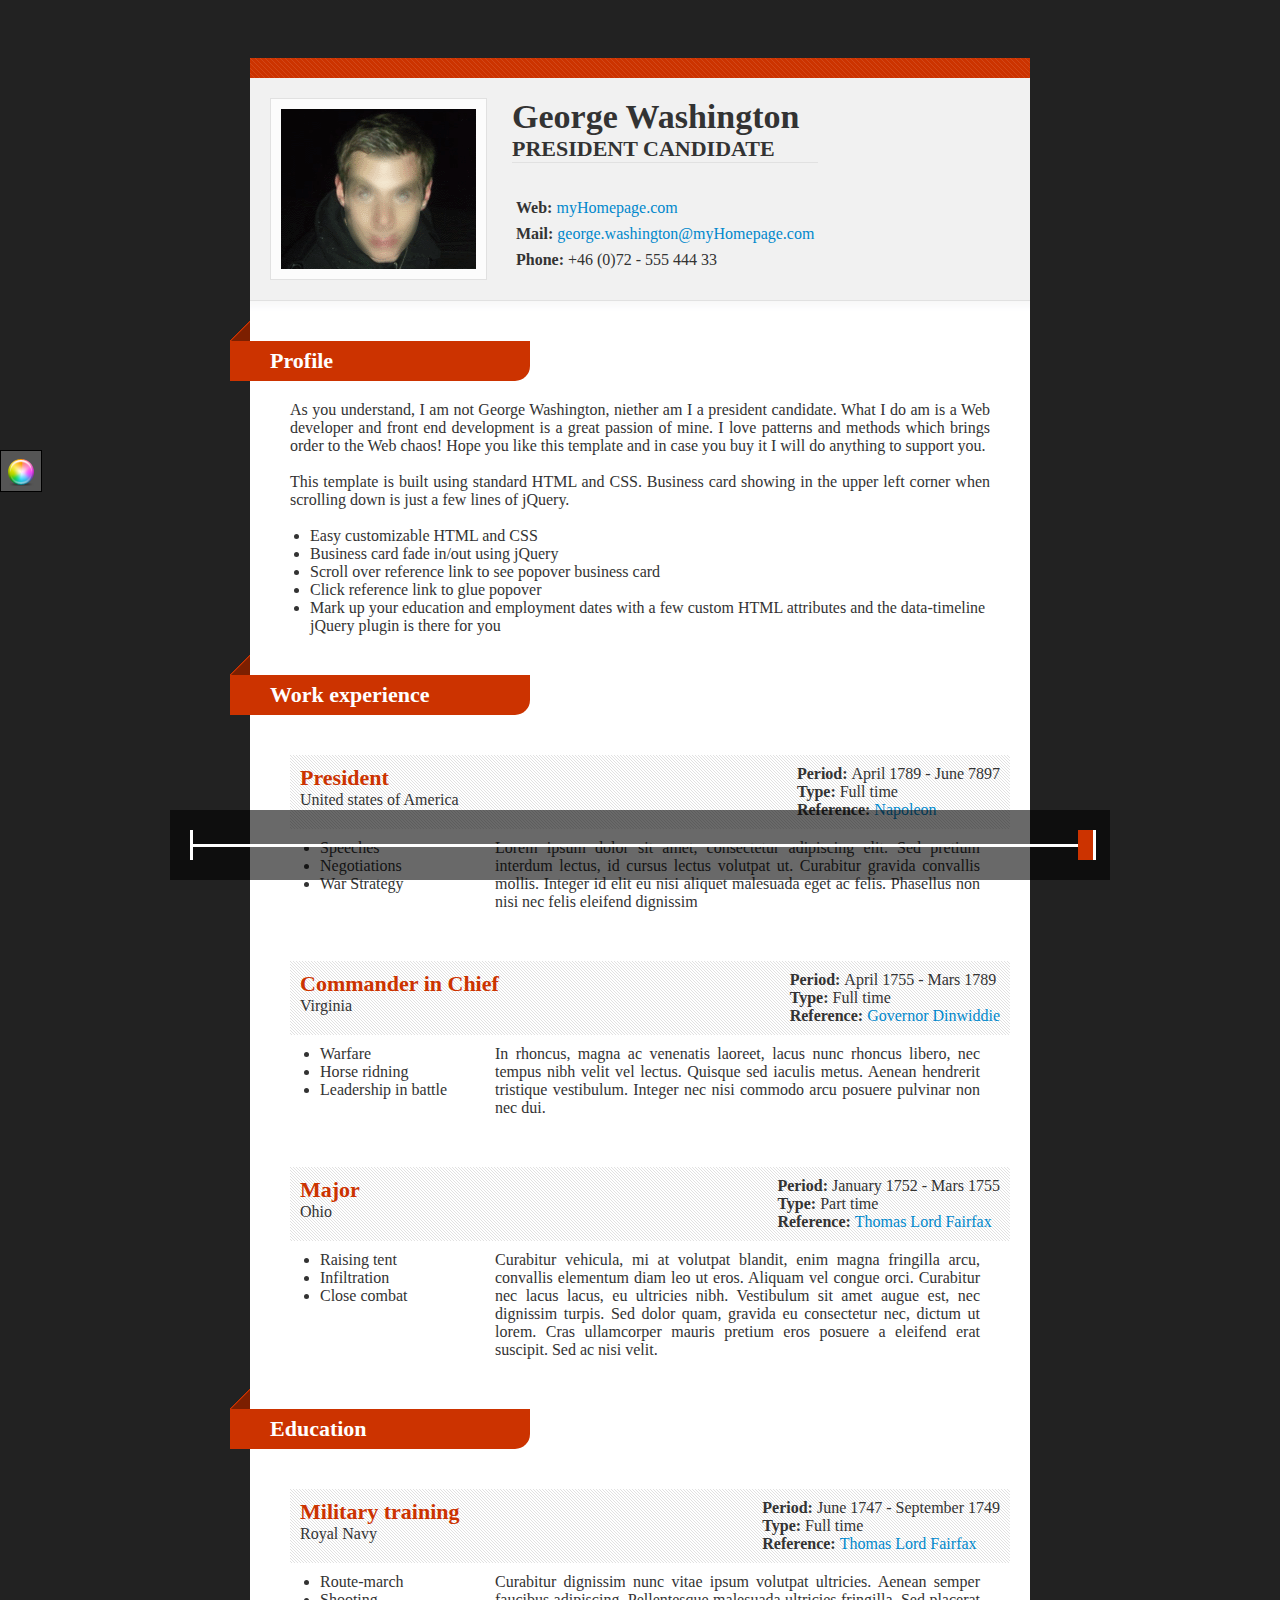
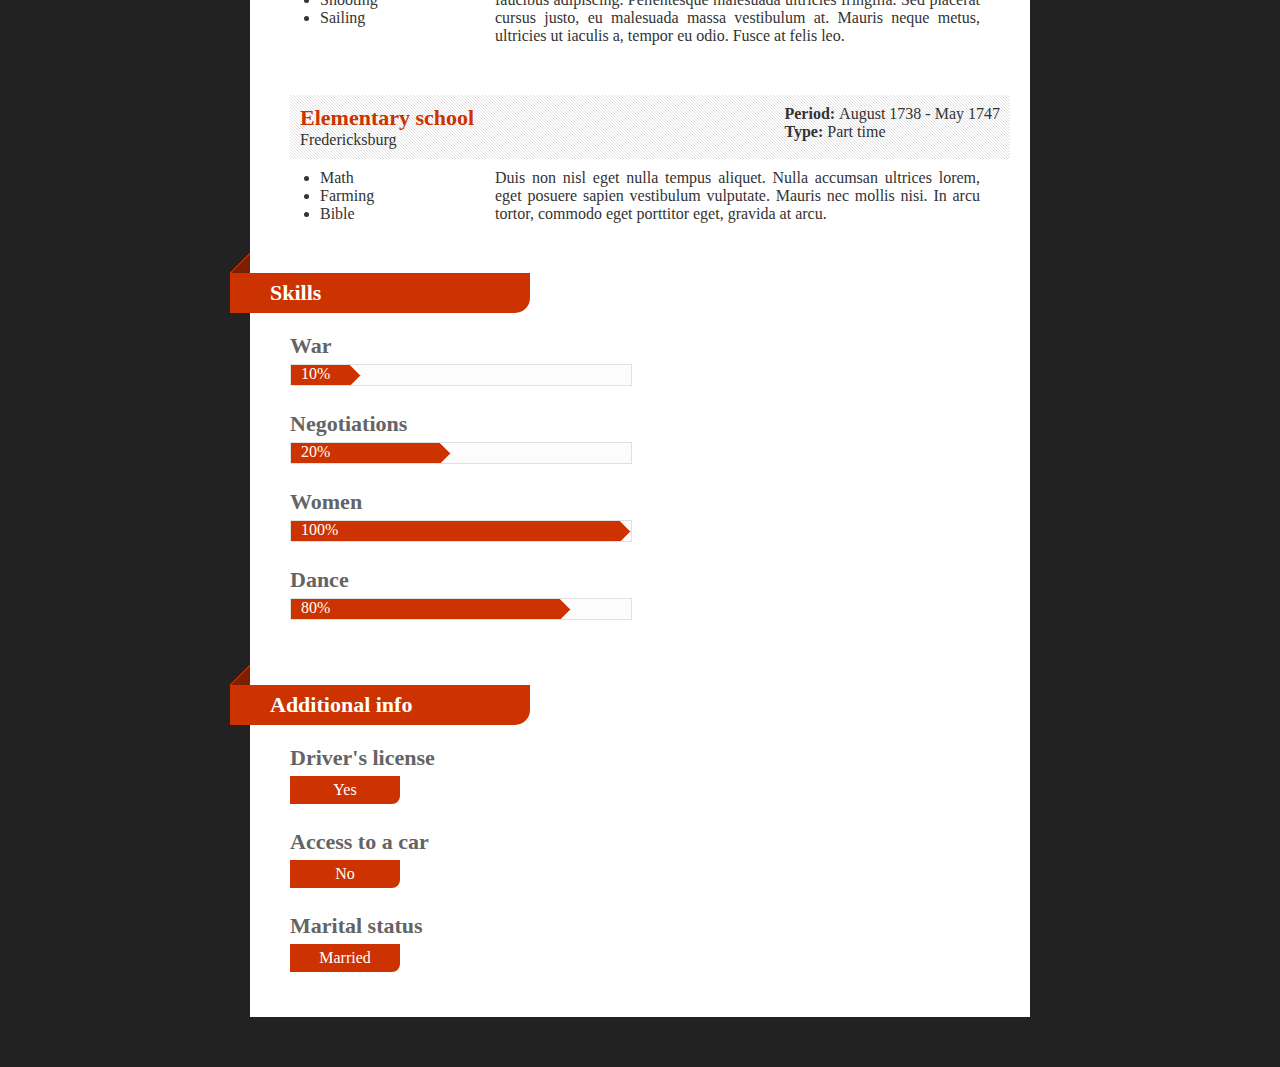
==== commit d124a5fd: "ie7 fix for popover" ====
--- a/index.html
+++ b/index.html
@@ -8,14 +8,27 @@
     <meta name="viewport" content="width=device-width" /> 
 	<!-- Stylesheets =================================================================================-->
 	<!-- =============================================================================================-->
-	<link href="assets/external/tobPlugins/tobtimelineJS/css/style.css" rel="stylesheet" />    
-	<link href="assets/css/Styles.css" rel="stylesheet" title="app" />
-    <link href="assets/css/print-styles.css" rel="stylesheet" type="text/css" media="print">
+	<link href="assets/external/tobPlugins/tobTimelineJS/css/style.css" rel="stylesheet" />    
+	<link href="assets/css/styles.css" rel="stylesheet" title="app" /> 
+    <link href="assets/css/print-styles.css" rel="stylesheet" type="text/css" media="print"/>
     <link href="assets/external/tobPlugins/tobPopoverJS/css/styles.css" rel="stylesheet" />
     <link rel="stylesheet" media="screen" type="text/css" href="assets/external/colorpicker/css/colorpicker.css" />
     <!-- Page title ==================================================================================-->
 	<!-- =============================================================================================-->
     <title>George Washington - Curicum Vitale</title>
+    <script type="text/javascript">
+
+        var _gaq = _gaq || [];
+        _gaq.push(['_setAccount', 'UA-36773966-1']);
+        _gaq.push(['_trackPageview']);
+
+        (function () {
+            var ga = document.createElement('script'); ga.type = 'text/javascript'; ga.async = true;
+            ga.src = ('https:' == document.location.protocol ? 'https://ssl' : 'http://www') + '.google-analytics.com/ga.js';
+            var s = document.getElementsByTagName('script')[0]; s.parentNode.insertBefore(ga, s);
+        })();
+
+    </script>
 </head>
 <body>
 
@@ -270,7 +283,7 @@
                 		        <div class="delimiter"></div>
 <!--Web page-->                 <span>w:<a href="#">myHomepage.com</a></span>
 <!--Mail-->                    	<span>m:<a href="mailto:george.washington@myHomepage.com">george.washington@myHomepage.com</a></span>
-<!--Phone-->			        <span>p:</span><p>+46 (0)72-553 25 85</p>
+<!--Phone-->			        <span>p: +46 (0)72-553 25 85</span>
 					        </div>
                         </div>
 				
@@ -285,9 +298,10 @@
     
         <!-- Scripts ========================================================================================-->
         <script src="assets/external/jQuery/js/jquery-1.8.2.min.js" type="text/javascript"></script>
-        <script src="assets/external/tobPlugins/tobtimelineJS/js/tobtimelineJS.js" type="text/javascript"></script>
+        <script src="assets/external/tobPlugins/tobTimelineJS/js/tobTimelineJS.js" type="text/javascript"></script>
         <script src="assets/external/tobPlugins/tobPopoverJS/js/tobPopoverJS.js" type="text/javascript"></script>
         <script src="assets/external/colorpicker/js/colorpicker.js" type="text/javascript"></script>
         <script src="assets/js/main.js" type="text/javascript"></script>
+        
     </body>
 </html>--- a/assets/external/tobPlugins/tobTimelineJS/css/style.css
+++ b/assets/external/tobPlugins/tobTimelineJS/css/style.css
@@ -0,0 +1,64 @@
+ .timeline{
+	width: 900px;
+	background-image: url('../img/timelineBg.png');
+	position: fixed;
+	bottom: 20px;
+	left: 50%;
+	margin-left: -470px;	
+	padding: 20px;
+ }
+ 
+ .timeline .startStop{
+	width: 100%;
+	height: 30px;
+	border-left: 3px solid #ffffff;
+	border-right: 3px solid #ffffff;
+ }
+ 
+ .timeline .startStop .line{
+	width: 100%;
+	height: 14px;
+	border-bottom: 3px solid #ffffff;
+	color: #ffffff;
+ }
+ 
+ .timeline .startStop .timeMarker{
+	height: 30px;
+	width: 15px;
+	float: right;
+	margin-right: 0px;
+	position: absolute;
+	top: 20px;
+    right: 17px;
+ }
+ 
+ .timeline .startStop .line .engagementMarker{
+	height: 10px;
+	width: 50px;
+	border-right: 3px solid #ffffff;
+	float: right;		
+ }
+ 
+ .timeline .startStop .line .even{
+	margin-top: 5px;
+ }
+ 
+ .timeline .startStop .line .odd{
+	margin-top: 15px;
+ }
+ 
+ .timeline .startStop .line .engagementMarker a{
+	font-size: 10px;
+	display: block;
+	position: relative;	
+	left: 35px;
+    color: #ffffff;
+ }
+ 
+ .timeline .startStop .line .even a{
+	top: -20px;
+ }
+ 
+ .timeline .startStop .line .odd a{
+	top: 13px;
+ }--- a/assets/css/styles.css
+++ b/assets/css/styles.css
@@ -0,0 +1,388 @@
+/* Core & reset
+===================================================================================*/
+body{
+	padding-top: 50px;
+    background-color: #222;
+    font-family: Calibri;
+    color: #333;
+    letter-spacing: 0px;
+}
+
+div, ul, p, h1, h2, img {
+    display: block;
+}
+
+ul {
+    margin: 0;
+    padding: 0 0 0 20px;
+}
+
+h1, h2 {
+    margin: 0;
+    padding: 0;
+}
+
+h1 {
+    font-size: 34px;
+}
+
+h2 {
+    font-size: 22px;
+}
+
+p {
+    text-align: justify;
+    margin: 0;
+}
+
+a {
+  color: #0088cc;
+  text-decoration: none;
+
+}
+a:hover {
+  color: #005580;
+  text-decoration: underline;
+}
+
+.appBgColor {
+    background-color: #CC3300;
+}
+
+.appFontColor {
+    color: #CC3300;
+}
+
+.appBorderColor {
+    border-color: #CC3300;
+}
+
+/* clearfix for IE7 */
+*+html .clearfix{
+  min-height: 1%;
+}
+
+/* clearfix for others */
+.clearfix:after {
+    content: "";
+    display: table;
+    clear: both;
+}
+
+.container {
+    margin-left: auto;
+    margin-right: auto;
+    margin-bottom: 50px;
+    width: 780px;
+}
+
+.topBorder {
+    width: 100%;    
+    height: 20px;
+    background-image: url('../img/stripes.png');
+}
+
+/* Application specific
+===================================================================================*/
+
+/* Top section. Header, personal info
+======================================================*/
+.header {
+    background-color: #f1f1f1;
+    padding: 20px;
+}
+
+.portraitContainer {
+    float: left;
+    border: 0px solid red;
+    padding: 10px;
+    background-color: #fcfcfc;
+    border: 1px solid #e1e1e1;
+}
+
+.personalInfoContainer {
+    float: left;
+    border: 0px solid red;
+    margin-right: auto;
+    margin-left: 25px;
+}
+
+    .personalInfoContainer > div:nth-child(1) {
+        border-bottom: 1px solid #e1e1e1;
+    }
+
+    .personalInfoContainer > div:nth-child(2) {
+        float: right;
+        margin-top: 32px; /* If you want the bottom of the contact information align to the bottom of the portrait: Change this to [portrait height] - 128px*/
+    }
+
+.contactItem {
+    padding: 4px;
+}
+
+/* Main body
+======================================================*/
+
+.mainBody {
+    background-image: url('../img/shadow.png');
+    background-repeat: repeat-x;
+    width: 100%;
+    background-color: #ffffff;
+    border-top: 1px solid #e1e1e1;
+}
+
+.section {
+    padding: 20px 40px 0px 40px;
+}
+
+.sectionHeader {
+	width: 260px;
+	position: relative;
+	left: -60px;
+	background-image: URL('../img/headerEdge.png');
+	background-repeat: no-repeat;
+	padding: 20px 0px 0px 40px;
+    border-bottom-right-radius: 15px;
+}
+
+    .sectionHeader h2 {
+        color: #ffffff;
+        line-height: 40px;
+    }
+
+.sectionBody {
+    width: 100%;
+    margin-top: 20px;    
+}
+
+.sectionItem {
+    margin-top: 40px;
+}
+
+/* Item header, top info */
+.itemHeader {
+    width: 100%;
+    background-image: url('../img/whiteStripes.png');
+    padding: 10px;
+}
+
+    .itemHeader .itemTitle {
+        float: left;
+    }
+
+    .itemHeader .itemInfo {
+        float: right;
+    }
+
+        .itemHeader span {
+            display: block;
+        }
+
+/* Item body, content */
+.itemBody {
+    padding: 10px;
+}
+
+    .itemBody div {
+        float: right;
+        max-width: 500px;
+        margin-left: 15px;
+    }
+
+    .itemBody ul {
+        float: left;
+        letter-spacing: 0px;
+    }
+
+    .itemBody p {
+        display: block;
+        margin-left: 15px;
+        letter-spacing: 0px;
+    }
+
+/* Skills, additional info */
+.skill, .addInfo {
+    margin-bottom: 25px;
+}
+
+    .skill h2, .addInfo h2 {
+        color: #646464;
+    }
+
+.skillRatingBox {
+    width: 340px;
+    height: 20px;
+    border: 1px solid #e1e1e1;
+    background-color: #fcfcfc;
+    margin-top: 5px;
+}
+
+[class*="skillLevel"] {
+    background-image: url('../img/skillOverlay.png');
+    background-position: top right;
+    background-repeat: no-repeat;
+    height: 20px;
+    padding-left: 10px;    
+    color: #ffffff;
+}
+
+.addAnswear {
+    padding: 5px;
+    border-bottom-right-radius: 8px;
+    color: #ffffff;
+    text-align: center;
+    width: 100px;
+    margin-top: 5px;
+}
+
+.skillLevel10 {
+    width: 60px;    
+    content: "10%";
+}
+
+    .skillLevel10:after {
+        content: "10%";
+    }
+
+.skillLevel20 {
+    width: 90px;    
+}
+
+    .skillLevel20:after {
+        content: "20%";
+    }
+
+.skillLevel30 {
+    width: 120px;    
+}
+
+    .skillLevel30:after {
+        content: "30%";
+    }
+
+.skillLevel40 {
+    width: 150px;    
+}
+
+    .skillLevel40:after {
+        content: "20%";
+    }
+
+.skillLevel50 {
+    width: 180px;    
+}
+
+    .skillLevel50:after {
+        content: "50%";
+    }
+
+.skillLevel60 {
+    width: 210px;    
+}
+
+    .skillLevel60:after {
+        content: "60%";
+    }
+
+.skillLevel70 {
+    width: 240px;    
+}
+
+    .skillLevel70:after {
+        content: "70%";
+    }
+
+.skillLevel80 {
+    width: 270px;    
+}
+
+    .skillLevel80:after {
+        content: "80%";
+    }
+
+.skillLevel90 {
+    width: 300px;    
+}
+
+    .skillLevel90:after {
+        content: "90%";
+    }
+
+.skillLevel100 {
+    width: 330px;    
+}
+
+    .skillLevel100:after {
+        content: "100%";
+    }
+
+/* Buisness card
+======================================================*/
+.businessCard{
+	display: block;	
+	background-color: #f1f1f1;
+	border-top-width: 6px;
+    border-top-style: solid;
+	position: fixed;
+	left: 25px;
+	top: 25px;
+	display: none;
+    padding: 10px;
+}
+
+    .businessCard h2{
+	    font-size: 20px;
+	    margin: 5px 0px 0px 5px;
+	    display: block;
+	    line-height: 18px;
+    }
+
+    .businessCard h3{
+	    font-size: 12px;
+	    margin: 4px 0px 0px 5px;
+	    display: block;
+	    line-height: 10px;
+    }
+
+    .businessCard span{
+	    font-size: 14px;
+	    margin-left: 5px;
+	    line-height: 20px;
+        display: block;
+        clear: left;
+    }
+
+    .businessCard p {
+            font-size: 14px;
+	        margin-left: 5px;
+            float: left;
+            display: inline;
+        }
+
+    .businessCard a{
+	    font-size: 14px;
+	    margin-left: 5px;
+    }
+
+    .businessCard .delimiter{
+	    border-bottom: 1px solid #ffffff;
+	    border-top: 1px solid #e1e1e1;
+	    margin: 10px 0px 10px 0px
+    }
+
+.colorPicker {
+    height: 40px;
+    width: 40px;
+    border: 1px solid #000000;
+    background-color: #555555;
+    position: fixed;
+    top: 50%;
+    left: 0;
+    background-image: url('../img/colorpicker.png');
+    background-repeat: no-repeat;
+    background-position:center;
+}
+
+    .colorPicker:hover {
+        cursor: pointer;
+    }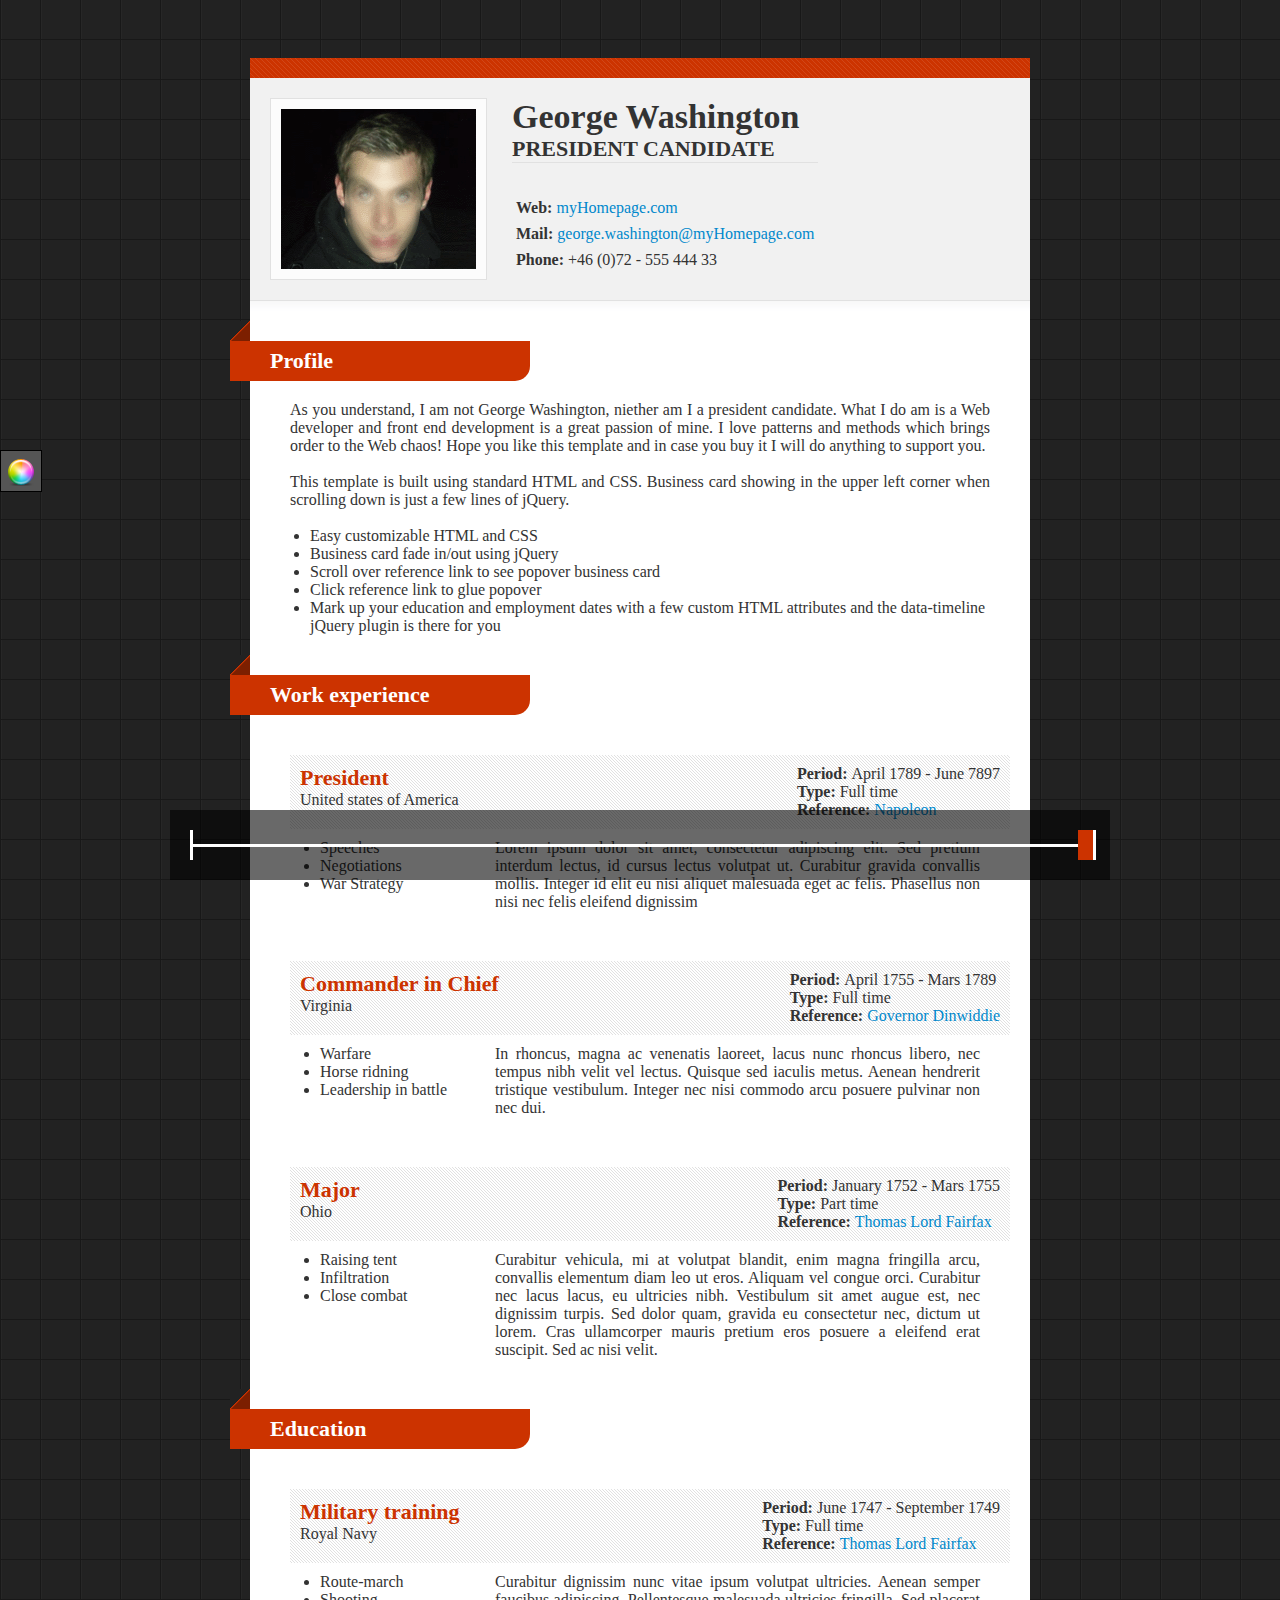
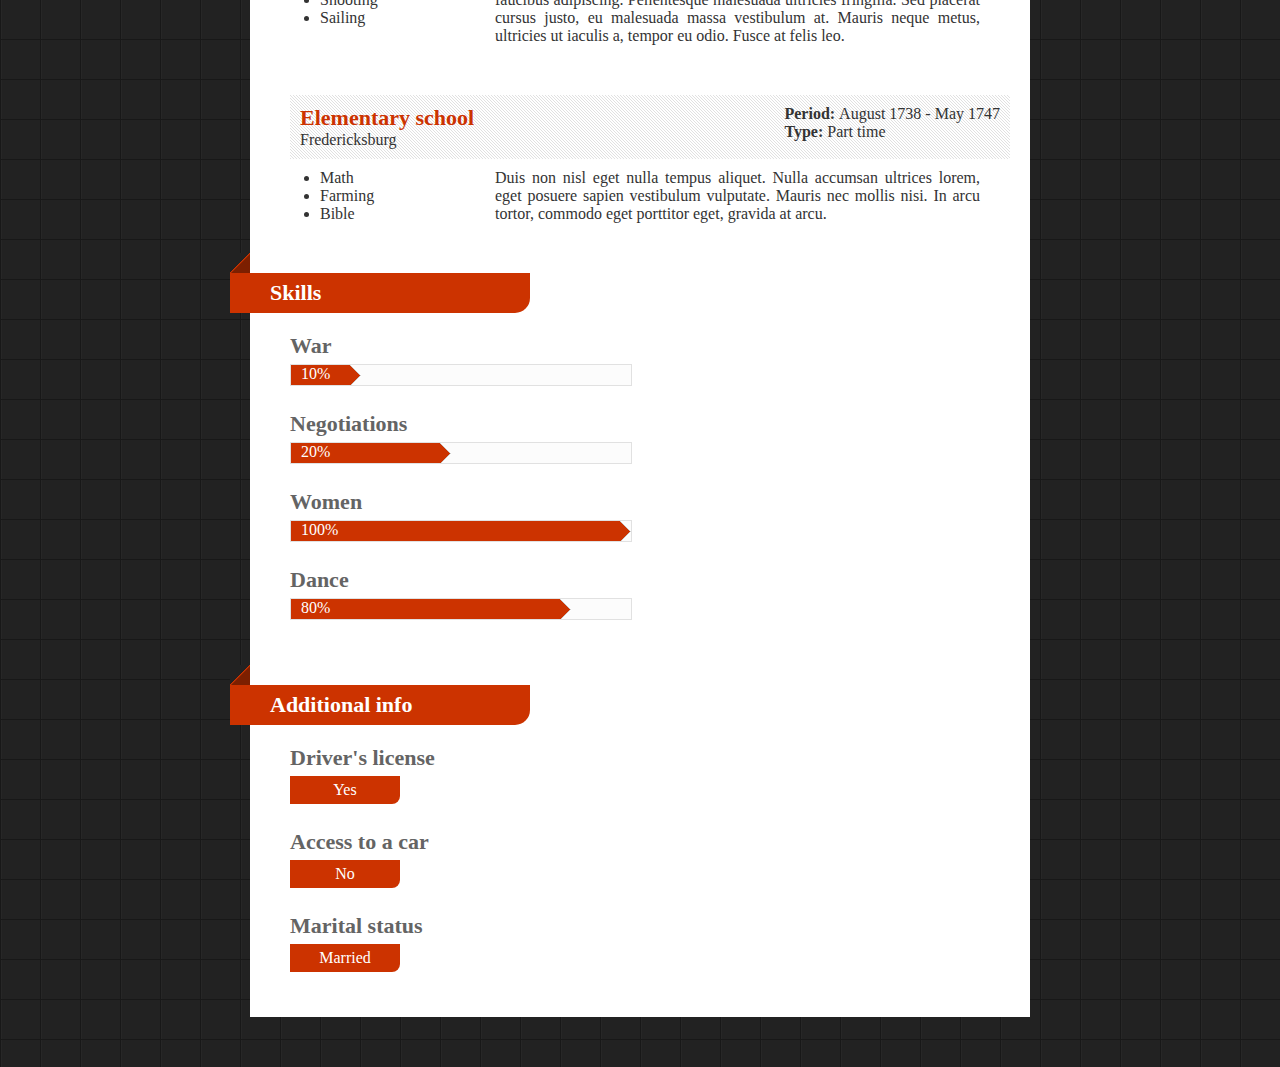
==== commit b267ece2: "Minor changes in timeline plugin" ====
--- a/index.html
+++ b/index.html
@@ -94,7 +94,7 @@
 
                         <!--Item for work experience and education-->
                         <!--Add data-timeline attributes if you want to use the data-timeline-->
-                        <div class="sectionItem" data-timeline="Work2" data-timeline-start-date="1789;4"  data-timeline-end-date="1797;6">
+                        <div class="sectionItem" data-timeline="President, United states of America" data-timeline-start-date="1789;4"  data-timeline-end-date="1797;6">
                             <div class="itemHeader clearfix">
                                 <div class="itemTitle">
 <!--Title-->                        <h2 class="appFontColor">President</h2>
@@ -121,7 +121,7 @@
                         </div>
 
                         <!--Another work experience item, just append more like this to fullfill your resumé-->
-                        <div class="sectionItem"  data-timeline="Work1" data-timeline-start-date="1755;4" data-timeline-end-date="1789;3">
+                        <div class="sectionItem"  data-timeline="Commander in Chief, Virginia" data-timeline-start-date="1755;4" data-timeline-end-date="1789;3">
                             <div class="itemHeader clearfix">
                                 <div class="itemTitle">
                                     <h2 class="appFontColor">Commander in Chief</h2>
@@ -144,7 +144,7 @@
                                 </div>
                             </div>
                         </div>
-                        <div class="sectionItem"  data-timeline="Commander-in-chief" data-timeline-start-date="1752;1" data-timeline-end-date="1755;3">
+                        <div class="sectionItem"  data-timeline="Major, Ohio" data-timeline-start-date="1752;1" data-timeline-end-date="1755;3">
                             <div class="itemHeader clearfix">
                                 <div class="itemTitle">
                                     <h2 class="appFontColor">Major</h2>
@@ -175,7 +175,7 @@
                 <div class="section">
                     <div class="sectionHeader appBgColor"><h2>Education</h2></div>
                     <div class="sectionBody">
-                        <div class="sectionItem"  data-timeline="Education2" data-timeline-start-date="1747;6" data-timeline-end-date="1749;9">
+                        <div class="sectionItem"  data-timeline="Military training, Royal Navy" data-timeline-start-date="1747;6" data-timeline-end-date="1749;9">
                             <div class="itemHeader clearfix">
                                 <div class="itemTitle">
                                     <h2 class="appFontColor">Military training</h2>
@@ -198,7 +198,7 @@
                                 </div>
                             </div>
                         </div>
-                        <div class="sectionItem" data-timeline="Education1" data-timeline-start-date="1738;8" data-timeline-end-date="1747;5">
+                        <div class="sectionItem" data-timeline="Elementary School, Fredricksburg" data-timeline-start-date="1738;8" data-timeline-end-date="1747;5">
                             <div class="itemHeader clearfix">
                                 <div class="itemTitle">
                                     <h2 class="appFontColor">Elementary school</h2>
--- a/assets/external/tobPlugins/tobTimelineJS/css/style.css
+++ b/assets/external/tobPlugins/tobTimelineJS/css/style.css
@@ -48,10 +48,11 @@
  }
  
  .timeline .startStop .line .engagementMarker a{
-	font-size: 10px;
+	font-size: 12px;
+    font-weight: bold;
 	display: block;
 	position: relative;	
-	left: 35px;
+	left: 30px;
     color: #ffffff;
  }
  
--- a/assets/css/styles.css
+++ b/assets/css/styles.css
@@ -6,6 +6,7 @@
     font-family: Calibri;
     color: #333;
     letter-spacing: 0px;
+    background-image: url('../img/bg3.png');    
 }
 
 div, ul, p, h1, h2, img {
@@ -162,7 +163,7 @@
 /* Item header, top info */
 .itemHeader {
     width: 100%;
-    background-image: url('../img/whiteStripes.png');
+    background-image: url('../img/darkStripes.png');
     padding: 10px;
 }
 
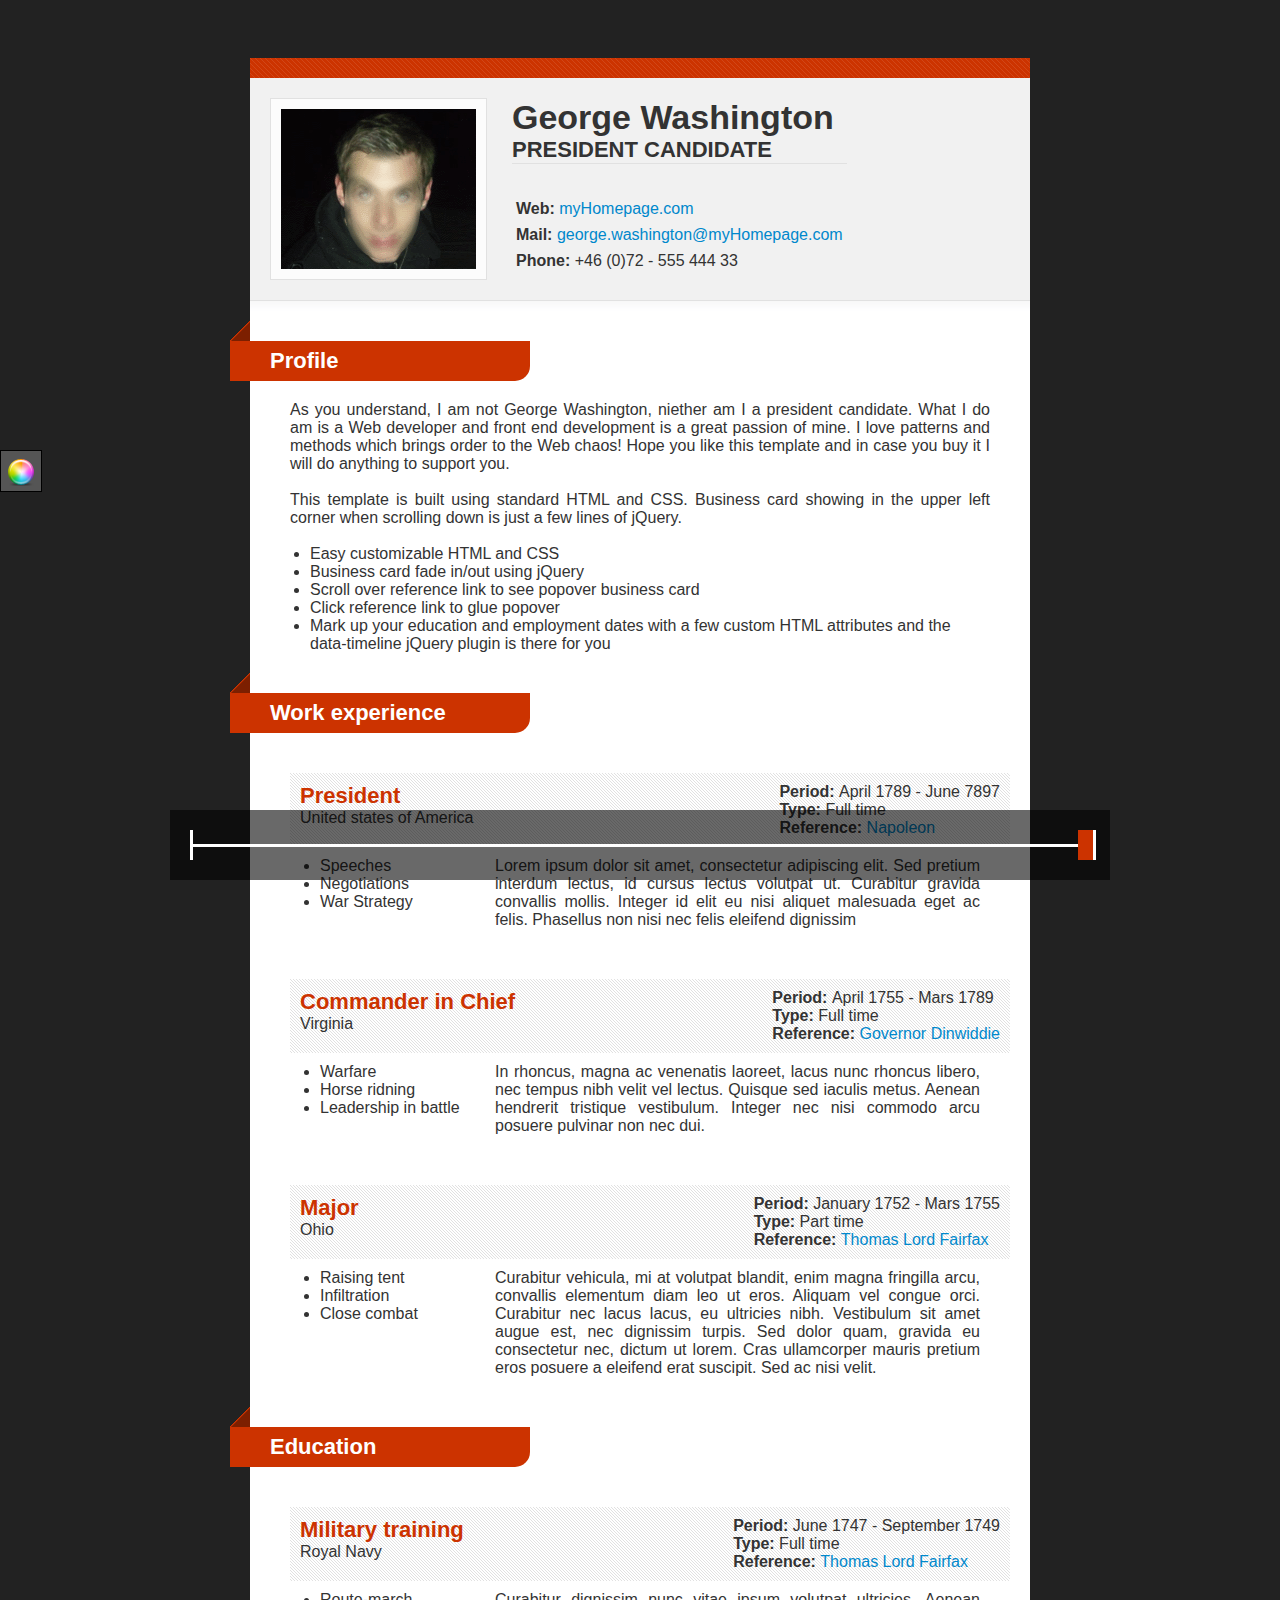
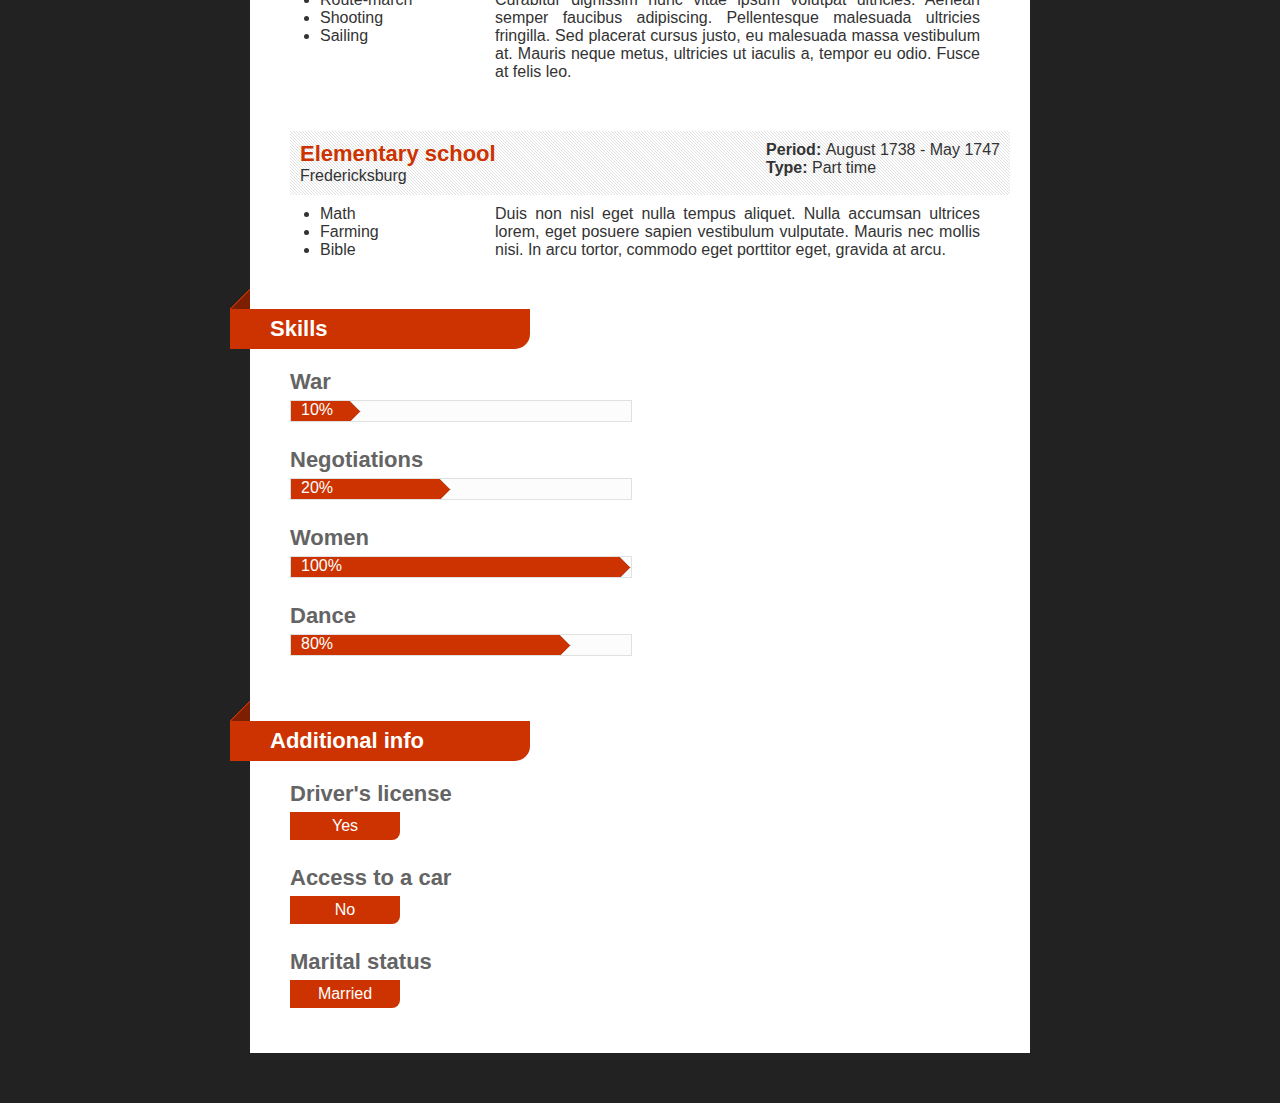
==== commit cd7bd182: "Fixed cross plattform" ====
--- a/index.html
+++ b/index.html
@@ -4,8 +4,8 @@
 <head>
     <!-- Meta Data ===================================================================================-->
 	<!-- =============================================================================================-->
-    <meta charset="utf-8" />
-    <meta name="viewport" content="width=device-width" /> 
+    <meta charset="utf-8" />    
+    <meta name="viewport" content="width=device-width, initial-scale=1.0">
 	<!-- Stylesheets =================================================================================-->
 	<!-- =============================================================================================-->
 	<link href="assets/external/tobPlugins/tobTimelineJS/css/style.css" rel="stylesheet" />    
@@ -31,7 +31,8 @@
     </script>
 </head>
 <body>
-
+        
+        
         <!--Container for all content-->
         <div class="container">
 
@@ -276,7 +277,7 @@
         
                         <!--The business card. Add the same info here as in the header -->
                         <!--This is optional, but if you remove it, also remove it in Main.js. See documentation for further info-->
-                        <div class=" no-print">
+                        <div class="no-print">
                             <div class="businessCard appBorderColor no-print" id="businessCard">
 <!--Name-->     		        <h2>George Washington</h2>
 <!--Title-->    		        <h3>PRESIDENT CANDIDATE</h3>
@@ -289,11 +290,11 @@
 				
 		                <!--Markup for the data-timeline. If you change this, them data-timeline plugin might stop working-->
                         <!--This is optional, but if you remove it, also remove it in Main.js. See documentation for further info-->
-				        <div class="timeline"><div class="startStop"><div class="line"></div><div class="timeMarker appBgColor"></div></div></div>
+				        <div class="timeline only-desktop"><div class="startStop"><div class="line"></div><div class="timeMarker appBgColor"></div></div></div>
                         
                         <!--This should not be here in production envoirement-->
                         <!--This is for test purpose to allow you to change application color in the browser-->
-                        <div class="colorPicker" title="Change application color"></div>
+                        <div class="colorPicker only-desktop" title="Change application color"></div>
 				
     
         <!-- Scripts ========================================================================================-->
--- a/assets/css/styles.css
+++ b/assets/css/styles.css
@@ -3,10 +3,9 @@
 body{
 	padding-top: 50px;
     background-color: #222;
-    font-family: Calibri;
+    font-family: Calibri, Arial, sans-serif, Helvetica;
     color: #333;
-    letter-spacing: 0px;
-    background-image: url('../img/bg3.png');    
+    letter-spacing: 0px; 
 }
 
 div, ul, p, h1, h2, img {
@@ -44,6 +43,12 @@
 a:hover {
   color: #005580;
   text-decoration: underline;
+}
+
+@media (max-width: 1024px) {
+    .only-desktop {
+        display: none;
+    }
 }
 
 .appBgColor {
